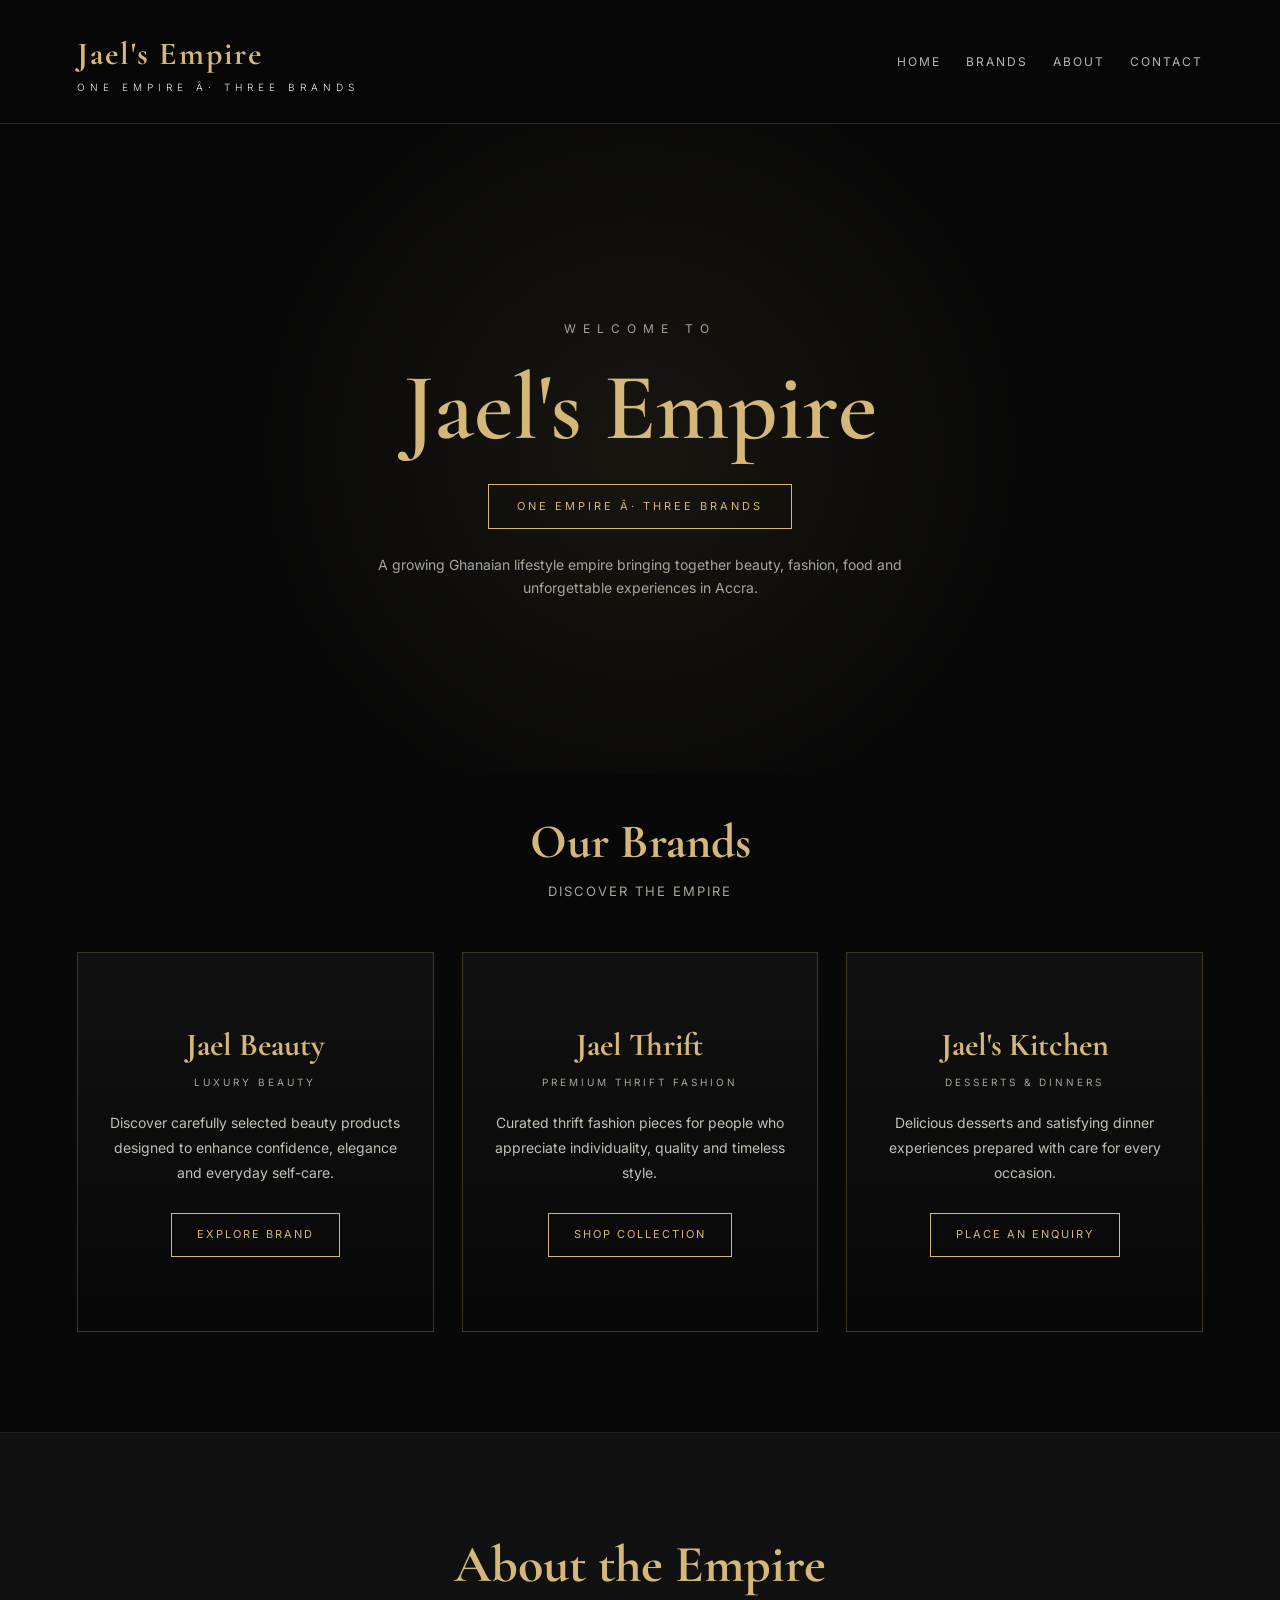
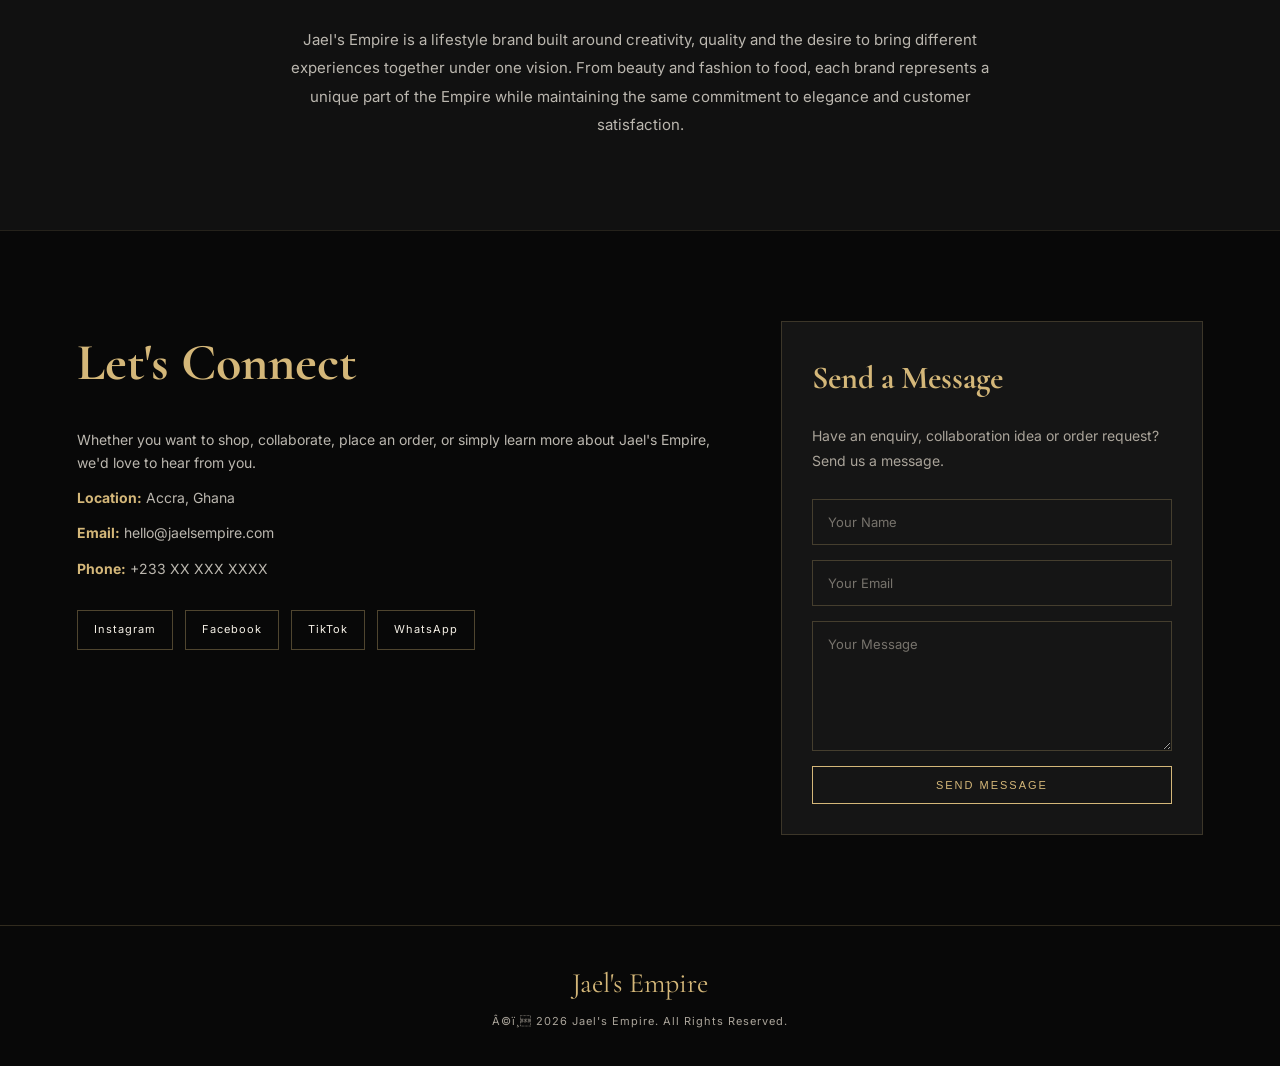
==== index.html @ 0f2e66c5 "first commit" ====
﻿<!DOCTYPE html>
<html lang="en">
<head>
  <meta charset="UTF-8">
  <meta name="viewport" content="width=device-width, initial-scale=1.0">

  <title>Jael's Empire | Accra, Ghana</title>

  <meta
    name="description"
    content="Jael's Empire â€” One Empire, Three Brands. Luxury beauty, premium thrift fashion, desserts and dinners in Accra, Ghana."
  >

  <!-- Google Fonts -->
  <link rel="preconnect" href="https://fonts.googleapis.com">
  <link rel="preconnect" href="https://fonts.gstatic.com" crossorigin>

  <link
    href="https://fonts.googleapis.com/css2?family=Cormorant+Garamond:wght@400;500;600;700&family=Inter:wght@300;400;500;600&display=swap"
    rel="stylesheet"
  >

  <link rel="stylesheet" href="css/style.css">
</head>

<body>

  <!-- =========================
       HEADER
  ========================== -->

  <header>
    <div class="logo">
      Jael's Empire
      <span>ONE EMPIRE Â· THREE BRANDS</span>
    </div>

    <nav>
      <a href="#home">Home</a>
      <a href="#brands">Brands</a>
      <a href="#about">About</a>
      <a href="#contact">Contact</a>
    </nav>
  </header>


  <!-- =========================
       HERO
  ========================== -->

  <main>

    <section class="hero" id="home">

      <div class="lead">
        Welcome to
      </div>

      <h1>Jael's Empire</h1>

      <div class="tag">
        One Empire Â· Three Brands
      </div>

      <p class="hero-description">
        A growing Ghanaian lifestyle empire bringing together beauty,
        fashion, food and unforgettable experiences in Accra.
      </p>

    </section>


    <!-- =========================
         BRANDS
    ========================== -->

    <section id="brands">

      <div class="section-heading">
        <h2>Our Brands</h2>
        <p>Discover the Empire</p>
      </div>

      <div class="brands">

        <!-- Brand 1 -->
        <article class="card">

          <h3>Jael Beauty</h3>

          <div class="cat">
            Luxury Beauty
          </div>

          <p>
            Discover carefully selected beauty products designed
            to enhance confidence, elegance and everyday self-care.
          </p>

          <a href="#" class="btn">
            Explore Brand
          </a>

        </article>


        <!-- Brand 2 -->
        <article class="card">

          <h3>Jael Thrift</h3>

          <div class="cat">
            Premium Thrift Fashion
          </div>

          <p>
            Curated thrift fashion pieces for people who appreciate
            individuality, quality and timeless style.
          </p>

          <a href="#" class="btn">
            Shop Collection
          </a>

        </article>


        <!-- Brand 3 -->
        <article class="card">

          <h3>Jael's Kitchen</h3>

          <div class="cat">
            Desserts & Dinners
          </div>

          <p>
            Delicious desserts and satisfying dinner experiences
            prepared with care for every occasion.
          </p>

          <a href="#contact" class="btn">
            Place an Enquiry
          </a>

        </article>

      </div>

    </section>


    <!-- =========================
         ABOUT
    ========================== -->

    <section class="about" id="about">

      <h2>About the Empire</h2>

      <p>
        Jael's Empire is a lifestyle brand built around creativity,
        quality and the desire to bring different experiences together
        under one vision. From beauty and fashion to food, each brand
        represents a unique part of the Empire while maintaining the
        same commitment to elegance and customer satisfaction.
      </p>

    </section>


    <!-- =========================
         CONTACT
    ========================== -->

    <section class="contact" id="contact">

      <div class="info">

        <h2>Let's Connect</h2>

        <p>
          Whether you want to shop, collaborate, place an order,
          or simply learn more about Jael's Empire, we'd love to hear
          from you.
        </p>

        <p>
          <b>Location:</b> Accra, Ghana
        </p>

        <p>
          <b>Email:</b> hello@jaelsempire.com
        </p>

        <p>
          <b>Phone:</b> +233 XX XXX XXXX
        </p>

        <div class="social-links">

          <a href="#" target="_blank" rel="noopener">
            Instagram
          </a>

          <a href="#" target="_blank" rel="noopener">
            Facebook
          </a>

          <a href="#" target="_blank" rel="noopener">
            TikTok
          </a>

          <a href="#" target="_blank" rel="noopener">
            WhatsApp
          </a>

        </div>

      </div>


      <!-- Message Box -->

      <div class="message-box">

        <h3>Send a Message</h3>

        <p>
          Have an enquiry, collaboration idea or order request?
          Send us a message.
        </p>

        <form class="contact-form">

          <input
            type="text"
            name="name"
            placeholder="Your Name"
            required
          >

          <input
            type="email"
            name="email"
            placeholder="Your Email"
            required
          >

          <textarea
            name="message"
            placeholder="Your Message"
            required
          ></textarea>

          <button type="submit" class="btn">
            Send Message
          </button>

        </form>

      </div>

    </section>

  </main>


  <!-- =========================
       FOOTER
  ========================== -->

  <footer>

    <div class="footer-logo">
      Jael's Empire
    </div>

    <p>
      Â©ï¸ 2026 Jael's Empire. All Rights Reserved.
    </p>

  </footer>


  <!-- =========================
       JAVASCRIPT
  ========================== -->

  <script src="js/script.js"></script>

</body>
</html>
---- css/style.css ----
﻿    :root {
      --gold: #d4b779;
      --gold-light: #ead7a7;
      --black: #080808;
      --dark: #111111;
      --dark-card: #151515;
      --cream: #f5f0e6;
      --white: #ffffff;
      --muted: #aaa49a;
    }

    /* =========================
       RESET
    ========================= */

    * {
      margin: 0;
      padding: 0;
      box-sizing: border-box;
    }

    html {
      scroll-behavior: smooth;
    }

    body {
      background: var(--black);
      color: var(--cream);
      font-family: "Inter", sans-serif;
      line-height: 1.6;
    }

    a {
      color: inherit;
    }

    /* =========================
       HEADER
    ========================= */

    header {
      padding: 28px 6%;
      border-bottom: 1px solid rgba(212, 183, 121, 0.2);
      display: flex;
      justify-content: space-between;
      align-items: center;
      gap: 20px;
      position: sticky;
      top: 0;
      z-index: 1000;
      background: rgba(8, 8, 8, 0.95);
      backdrop-filter: blur(10px);
    }

    .logo {
      font-family: "Cormorant Garamond", serif;
      font-size: 32px;
      letter-spacing: 2px;
      font-weight: 700;
      color: var(--gold);
    }

    .logo span {
      font-family: "Inter", sans-serif;
      font-size: 10px;
      display: block;
      letter-spacing: 5px;
      font-weight: 300;
      color: var(--cream);
    }

    nav {
      display: flex;
      align-items: center;
      gap: 25px;
    }

    nav a {
      color: var(--cream);
      text-decoration: none;
      font-size: 12px;
      letter-spacing: 2px;
      text-transform: uppercase;
      opacity: 0.75;
      transition: 0.3s;
    }

    nav a:hover {
      color: var(--gold);
      opacity: 1;
    }

    /* =========================
       HERO
    ========================= */

    .hero {
      text-align: center;
      padding: 110px 6% 90px;
      min-height: 650px;
      display: flex;
      flex-direction: column;
      justify-content: center;
      align-items: center;

      background: radial-gradient(
        circle at center,
        rgba(212, 183, 121, 0.08),
        transparent 55%
      );
    }

    .hero .lead {
      letter-spacing: 7px;
      font-size: 12px;
      opacity: 0.65;
      text-transform: uppercase;
      margin-bottom: 25px;
    }

    .hero h1 {
      font-family: "Cormorant Garamond", serif;
      color: var(--gold);
      font-size: clamp(55px, 9vw, 95px);
      line-height: 0.95;
      font-weight: 600;
      margin-bottom: 30px;
    }

    .hero .tag {
      border: 1px solid var(--gold);
      display: inline-block;
      padding: 13px 28px;
      letter-spacing: 3px;
      font-size: 11px;
      color: var(--gold);
      text-transform: uppercase;
    }

    .hero-description {
      max-width: 600px;
      margin-top: 25px;
      color: var(--muted);
      font-size: 14px;
    }

    /* =========================
       SECTION HEADINGS
    ========================= */

    .section-heading {
      text-align: center;
      padding: 30px 6% 10px;
    }

    .section-heading h2 {
      font-family: "Cormorant Garamond", serif;
      color: var(--gold);
      font-size: 48px;
    }

    .section-heading p {
      color: var(--muted);
      font-size: 13px;
      letter-spacing: 2px;
      text-transform: uppercase;
    }

    /* =========================
       BRANDS
    ========================= */

    .brands {
      display: grid;
      grid-template-columns: repeat(3, 1fr);
      gap: 28px;
      padding: 40px 6% 100px;
      max-width: 1400px;
      margin: auto;
    }

    .card {
      border: 1px solid rgba(212, 183, 121, 0.25);
      padding: 45px 30px;
      text-align: center;

      background: linear-gradient(
        180deg,
        rgba(255, 255, 255, 0.035),
        rgba(0, 0, 0, 0)
      );

      transition: 0.35s;
      min-height: 380px;

      display: flex;
      flex-direction: column;
      justify-content: center;
      align-items: center;
    }

    .card:hover {
      border-color: var(--gold);
      transform: translateY(-8px);
    }

    .card h3 {
      font-family: "Cormorant Garamond", serif;
      color: var(--gold);
      font-size: 32px;
      line-height: 1.1;
      margin-bottom: 12px;
    }

    .card .cat {
      font-size: 10px;
      letter-spacing: 3px;
      text-transform: uppercase;
      color: var(--muted);
      margin-bottom: 20px;
    }

    .card p {
      font-size: 14px;
      line-height: 1.8;
      color: #c4c0b8;
      max-width: 330px;
      margin-bottom: 28px;
    }

    /* =========================
       BUTTON
    ========================= */

    .btn {
      display: inline-block;
      border: 1px solid var(--gold);
      color: var(--gold);
      padding: 12px 25px;
      text-decoration: none;
      font-size: 11px;
      letter-spacing: 2px;
      text-transform: uppercase;
      transition: 0.3s;
      background: transparent;
      cursor: pointer;
    }

    .btn:hover {
      background: var(--gold);
      color: var(--black);
    }

    /* =========================
       ABOUT
    ========================= */

    .about {
      padding: 90px 6%;
      text-align: center;
      background: var(--dark);
      border-top: 1px solid rgba(212, 183, 121, 0.1);
      border-bottom: 1px solid rgba(212, 183, 121, 0.1);
    }

    .about h2 {
      font-family: "Cormorant Garamond", serif;
      color: var(--gold);
      font-size: 52px;
      margin-bottom: 20px;
    }

    .about p {
      max-width: 700px;
      margin: auto;
      color: #bbb7af;
      font-size: 15px;
      line-height: 1.9;
    }

    /* =========================
       CONTACT
    ========================= */

    .contact {
      padding: 90px 6%;
      display: grid;
      grid-template-columns: 1.2fr 0.8fr;
      gap: 70px;
      max-width: 1400px;
      margin: auto;
    }

    .contact h2 {
      font-family: "Cormorant Garamond", serif;
      color: var(--gold);
      font-size: 52px;
      margin-bottom: 25px;
    }

    .info p {
      margin: 13px 0;
      font-size: 14px;
      color: #bbb7af;
    }

    .info b {
      color: var(--gold);
    }

    /* =========================
       SOCIAL LINKS
    ========================= */

    .social-links {
      margin-top: 30px;
      display: flex;
      flex-wrap: wrap;
      gap: 12px;
    }

    .social-links a {
      border: 1px solid rgba(212, 183, 121, 0.35);
      padding: 10px 16px;
      text-decoration: none;
      font-size: 11px;
      letter-spacing: 1px;
      transition: 0.3s;
    }

    .social-links a:hover {
      border-color: var(--gold);
      color: var(--gold);
    }

    /* =========================
       MESSAGE BOX
    ========================= */

    .message-box {
      background: var(--dark-card);
      border: 1px solid rgba(212, 183, 121, 0.2);
      padding: 30px;
    }

    .message-box h3 {
      font-family: "Cormorant Garamond", serif;
      color: var(--gold);
      font-size: 32px;
      margin-bottom: 20px;
    }

    .message-box p {
      color: var(--muted);
      font-size: 14px;
      line-height: 1.8;
      margin-bottom: 25px;
    }

    /* =========================
       FORM
    ========================= */

    .contact-form {
      display: flex;
      flex-direction: column;
      gap: 15px;
    }

    .contact-form input,
    .contact-form textarea {
      width: 100%;
      padding: 14px 15px;
      background: transparent;
      border: 1px solid rgba(212, 183, 121, 0.25);
      color: var(--cream);
      font-family: "Inter", sans-serif;
      font-size: 13px;
      outline: none;
      transition: 0.3s;
    }

    .contact-form input:focus,
    .contact-form textarea:focus {
      border-color: var(--gold);
    }

    .contact-form textarea {
      min-height: 130px;
      resize: vertical;
    }

    .contact-form input::placeholder,
    .contact-form textarea::placeholder {
      color: #77736c;
    }

    /* =========================
       FOOTER
    ========================= */

    footer {
      border-top: 1px solid rgba(212, 183, 121, 0.2);
      padding: 35px 6%;
      text-align: center;
      background: var(--black);
    }

    footer .footer-logo {
      font-family: "Cormorant Garamond", serif;
      font-size: 28px;
      color: var(--gold);
      margin-bottom: 8px;
    }

    footer p {
      font-size: 11px;
      color: var(--muted);
      letter-spacing: 1px;
    }

    /* =========================
       RESPONSIVE DESIGN
    ========================= */

    @media (max-width: 900px) {
      .brands {
        grid-template-columns: 1fr;
        max-width: 650px;
      }

      .contact {
        grid-template-columns: 1fr;
        gap: 40px;
      }
    }

    @media (max-width: 700px) {
      header {
        padding: 20px 5%;
        flex-direction: column;
      }

      nav {
        gap: 15px;
        flex-wrap: wrap;
        justify-content: center;
      }

      nav a {
        font-size: 10px;
        letter-spacing: 1.5px;
      }

      .hero {
        padding: 80px 5% 70px;
        min-height: 550px;
      }

      .hero h1 {
        font-size: clamp(50px, 16vw, 80px);
      }

      .section-heading h2,
      .about h2,
      .contact h2 {
        font-size: 42px;
      }

      .brands {
        padding: 30px 5% 70px;
      }

      .contact {
        padding: 70px 5%;
      }
    }

    @media (max-width: 450px) {
      .logo {
        font-size: 27px;
      }

      nav {
        gap: 10px;
      }

      nav a {
        font-size: 9px;
      }

      .hero .lead {
        letter-spacing: 4px;
        font-size: 10px;
      }

      .hero .tag {
        padding: 11px 18px;
        font-size: 9px;
      }

      .card {
        padding: 35px 20px;
      }
    }
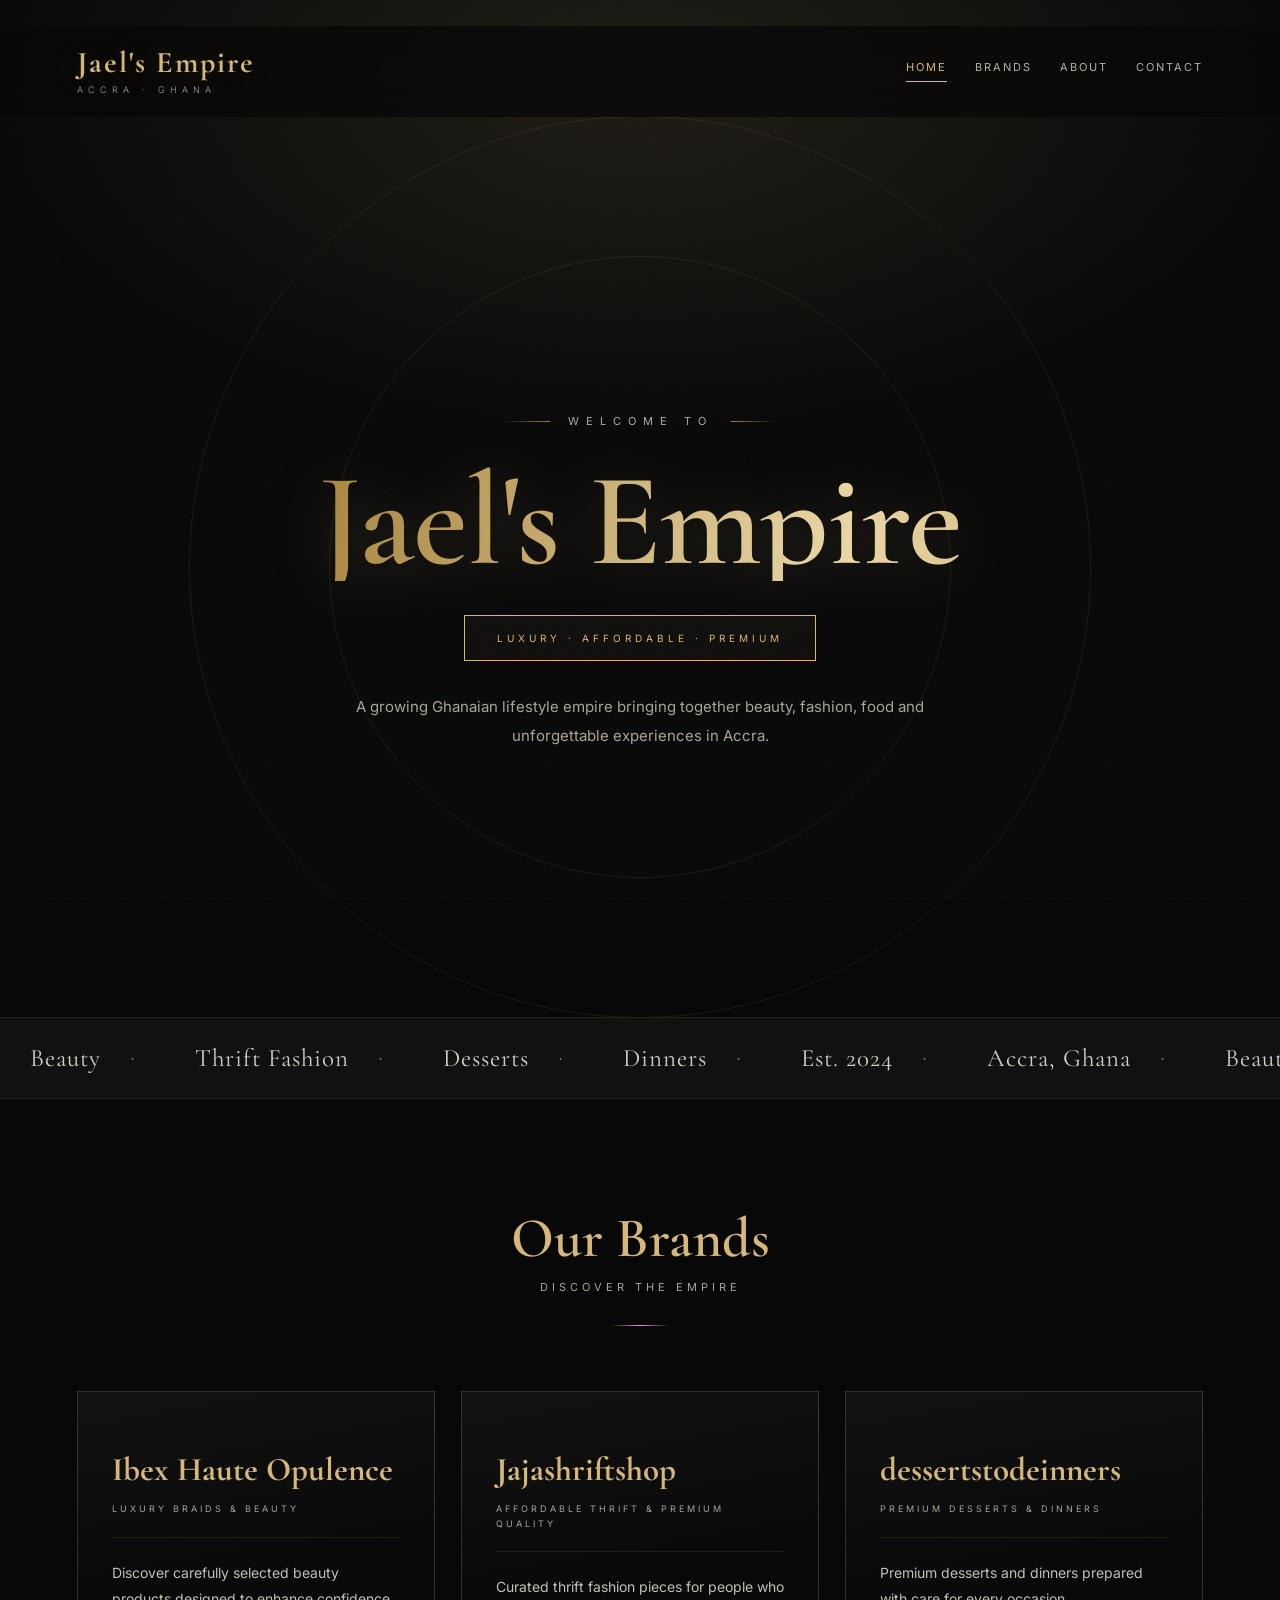
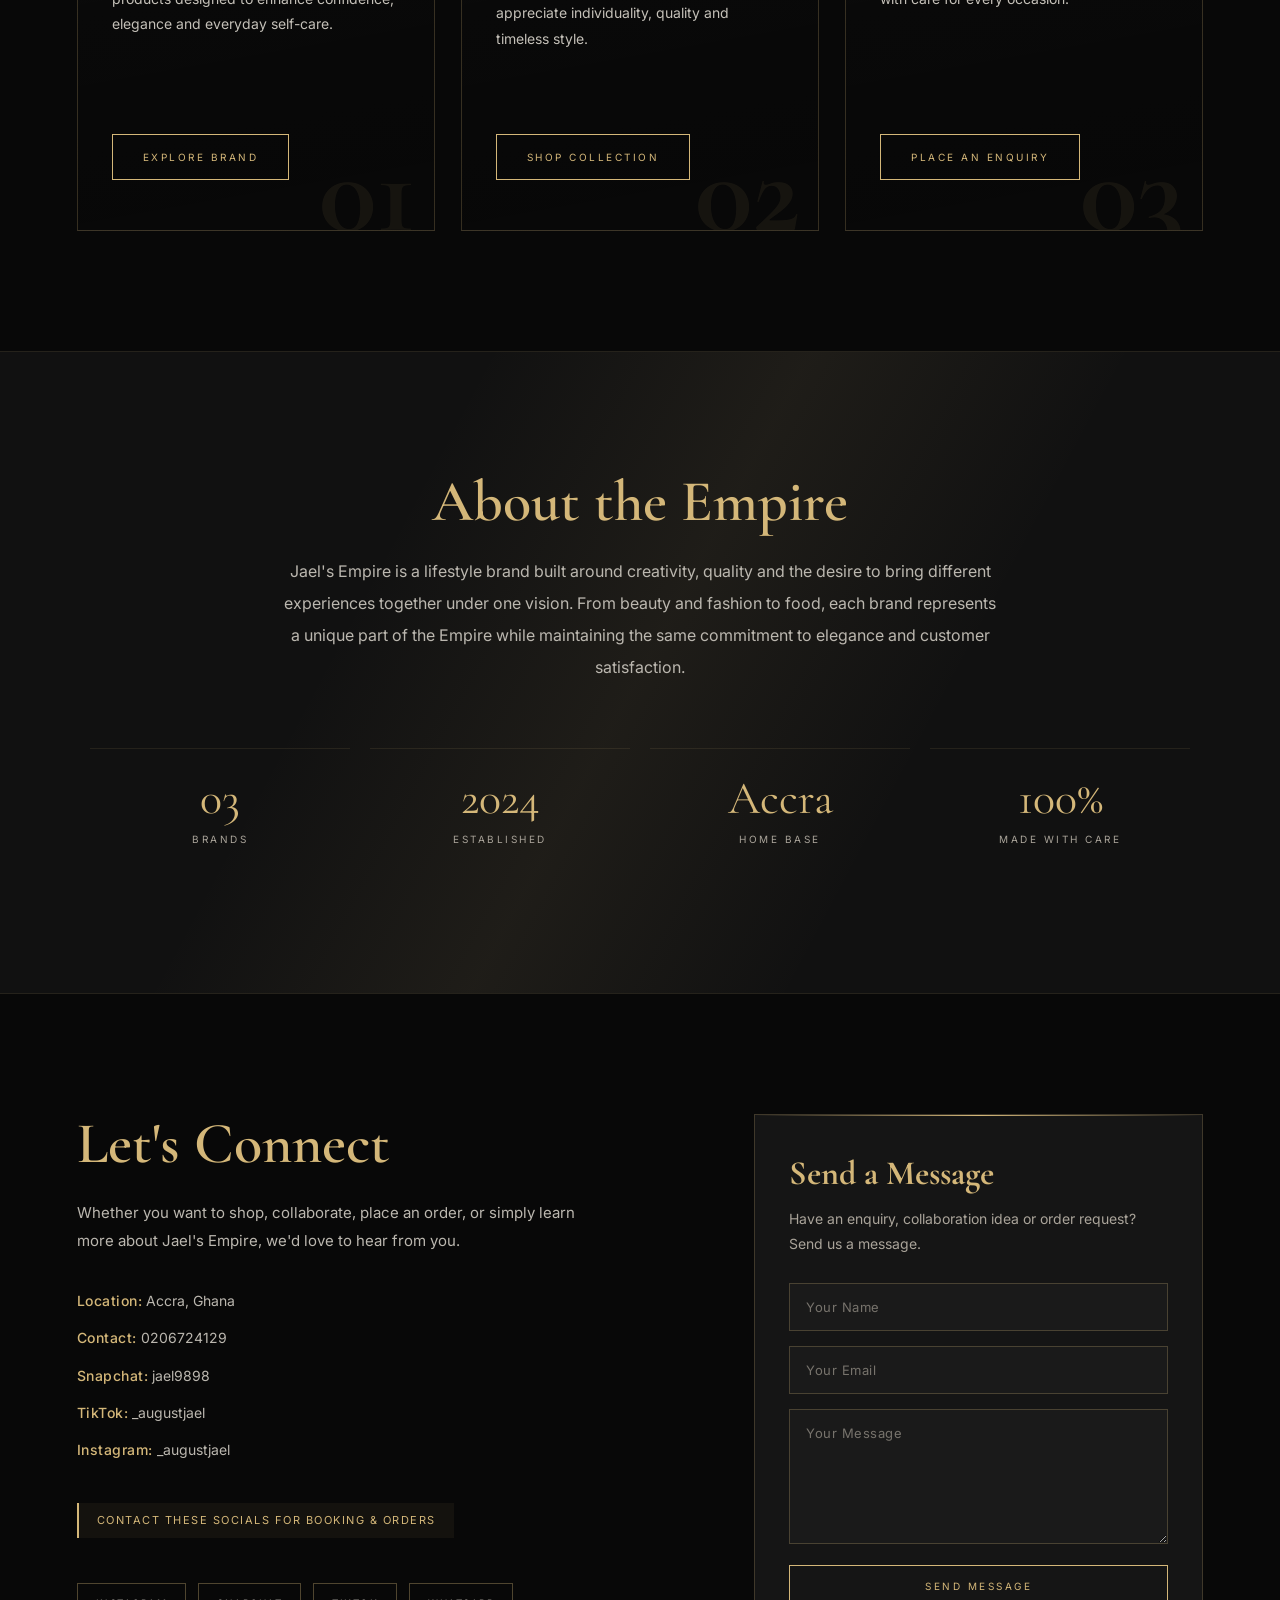
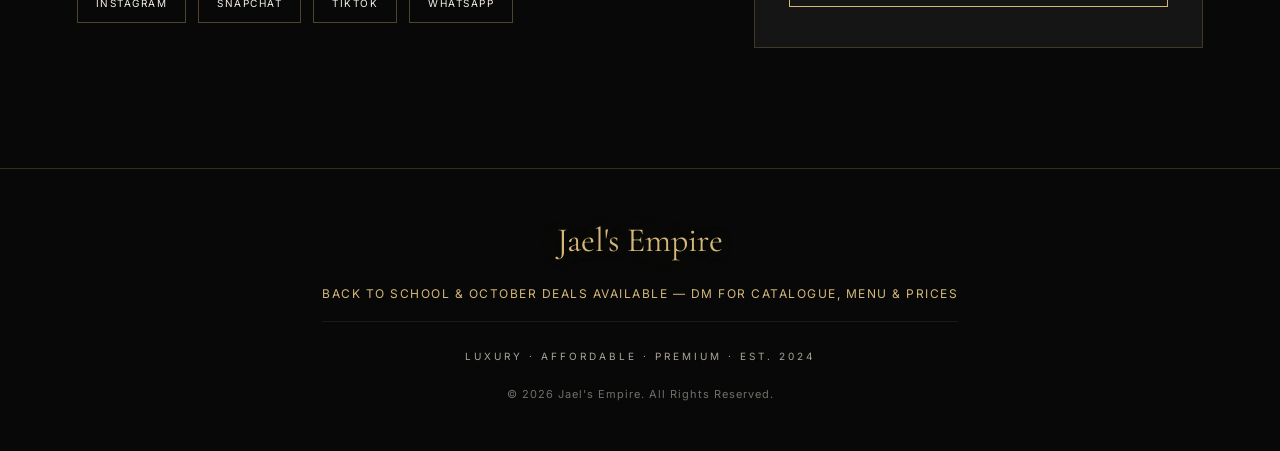
==== commit d238707e: "update my initial commit" ====
--- a/index.html
+++ b/index.html
@@ -1,4 +1,4 @@
-﻿<!DOCTYPE html>
+﻿﻿<!DOCTYPE html>
 <html lang="en">
 <head>
   <meta charset="UTF-8">
@@ -8,7 +8,7 @@
 
   <meta
     name="description"
-    content="Jael's Empire â€” One Empire, Three Brands. Luxury beauty, premium thrift fashion, desserts and dinners in Accra, Ghana."
+    content="Jael's Empire — one empire, three brands. Luxury braids & beauty, affordable premium thrift fashion, and desserts & dinners in Accra, Ghana."
   >
 
   <!-- Google Fonts -->
@@ -21,6 +21,14 @@
   >
 
   <link rel="stylesheet" href="css/style.css">
+
+  <!--
+    Opt in to the animated scroll-reveal state. Set here (before paint and
+    before the deferred script runs) so reveal animations never flash.
+    If JavaScript is unavailable this line never executes and the CSS keeps
+    all content visible by default.
+  -->
+  <script>document.documentElement.classList.add("js");</script>
 </head>
 
 <body>
@@ -30,9 +38,13 @@
   ========================== -->
 
   <header>
+
+    <!-- Scroll progress indicator -->
+    <div class="scroll-progress" id="scrollProgress"></div>
+
     <div class="logo">
       Jael's Empire
-      <span>ONE EMPIRE Â· THREE BRANDS</span>
+      <span>Accra · Ghana</span>
     </div>
 
     <nav>
@@ -59,7 +71,7 @@
       <h1>Jael's Empire</h1>
 
       <div class="tag">
-        One Empire Â· Three Brands
+        Luxury · Affordable · Premium
       </div>
 
       <p class="hero-description">
@@ -71,12 +83,34 @@
 
 
     <!-- =========================
+         MARQUEE
+    ========================== -->
+
+    <div class="marquee" aria-hidden="true">
+      <div class="marquee-track">
+        <span>Beauty</span>
+        <span>Thrift Fashion</span>
+        <span>Desserts</span>
+        <span>Dinners</span>
+        <span>Est. 2024</span>
+        <span>Accra, Ghana</span>
+        <span>Beauty</span>
+        <span>Thrift Fashion</span>
+        <span>Desserts</span>
+        <span>Dinners</span>
+        <span>Est. 2024</span>
+        <span>Accra, Ghana</span>
+      </div>
+    </div>
+
+
+    <!-- =========================
          BRANDS
     ========================== -->
 
     <section id="brands">
 
-      <div class="section-heading">
+      <div class="section-heading reveal">
         <h2>Our Brands</h2>
         <p>Discover the Empire</p>
       </div>
@@ -84,12 +118,12 @@
       <div class="brands">
 
         <!-- Brand 1 -->
-        <article class="card">
-
-          <h3>Jael Beauty</h3>
+        <article class="card reveal" data-index="01">
+
+          <h3>Ibex Haute Opulence</h3>
 
           <div class="cat">
-            Luxury Beauty
+            Luxury Braids & Beauty
           </div>
 
           <p>
@@ -105,12 +139,12 @@
 
 
         <!-- Brand 2 -->
-        <article class="card">
-
-          <h3>Jael Thrift</h3>
+        <article class="card reveal" data-index="02">
+
+          <h3>Jajashriftshop</h3>
 
           <div class="cat">
-            Premium Thrift Fashion
+            Affordable Thrift & Premium Quality
           </div>
 
           <p>
@@ -126,17 +160,17 @@
 
 
         <!-- Brand 3 -->
-        <article class="card">
-
-          <h3>Jael's Kitchen</h3>
+        <article class="card reveal" data-index="03">
+
+          <h3>dessertstodeinners</h3>
 
           <div class="cat">
-            Desserts & Dinners
+            Premium Desserts & Dinners
           </div>
 
           <p>
-            Delicious desserts and satisfying dinner experiences
-            prepared with care for every occasion.
+            Premium desserts and dinners prepared with care
+            for every occasion.
           </p>
 
           <a href="#contact" class="btn">
@@ -156,9 +190,9 @@
 
     <section class="about" id="about">
 
-      <h2>About the Empire</h2>
-
-      <p>
+      <h2 class="reveal">About the Empire</h2>
+
+      <p class="reveal">
         Jael's Empire is a lifestyle brand built around creativity,
         quality and the desire to bring different experiences together
         under one vision. From beauty and fashion to food, each brand
@@ -166,6 +200,30 @@
         same commitment to elegance and customer satisfaction.
       </p>
 
+      <div class="stats reveal">
+
+        <div class="stat">
+          <span class="num">03</span>
+          <span class="label">Brands</span>
+        </div>
+
+        <div class="stat">
+          <span class="num">2024</span>
+          <span class="label">Established</span>
+        </div>
+
+        <div class="stat">
+          <span class="num">Accra</span>
+          <span class="label">Home Base</span>
+        </div>
+
+        <div class="stat">
+          <span class="num">100%</span>
+          <span class="label">Made With Care</span>
+        </div>
+
+      </div>
+
     </section>
 
 
@@ -177,9 +235,9 @@
 
       <div class="info">
 
-        <h2>Let's Connect</h2>
-
-        <p>
+        <h2 class="reveal">Let's Connect</h2>
+
+        <p class="reveal">
           Whether you want to shop, collaborate, place an order,
           or simply learn more about Jael's Empire, we'd love to hear
           from you.
@@ -190,11 +248,23 @@
         </p>
 
         <p>
-          <b>Email:</b> hello@jaelsempire.com
-        </p>
-
-        <p>
-          <b>Phone:</b> +233 XX XXX XXXX
+          <b>Contact:</b> 0206724129
+        </p>
+
+        <p>
+          <b>Snapchat:</b> jael9898
+        </p>
+
+        <p>
+          <b>TikTok:</b> _augustjael
+        </p>
+
+        <p>
+          <b>Instagram:</b> _augustjael
+        </p>
+
+        <p class="note">
+          Contact these socials for booking &amp; orders
         </p>
 
         <div class="social-links">
@@ -204,7 +274,7 @@
           </a>
 
           <a href="#" target="_blank" rel="noopener">
-            Facebook
+            Snapchat
           </a>
 
           <a href="#" target="_blank" rel="noopener">
@@ -222,7 +292,7 @@
 
       <!-- Message Box -->
 
-      <div class="message-box">
+      <div class="message-box reveal">
 
         <h3>Send a Message</h3>
 
@@ -276,11 +346,25 @@
       Jael's Empire
     </div>
 
-    <p>
-      Â©ï¸ 2026 Jael's Empire. All Rights Reserved.
+    <p class="promo">
+      Back to School &amp; October Deals Available — DM for Catalogue, Menu &amp; Prices
     </p>
 
+    <p class="footer-tag">
+      Luxury · Affordable · Premium · Est. 2024
+    </p>
+
+    <p class="copyright">
+      © 2026 Jael's Empire. All Rights Reserved.
+    </p>
+
   </footer>
+
+
+  <!-- Back to top -->
+  <button class="to-top" id="toTop" type="button" aria-label="Back to top">
+    ↑
+  </button>
 
 
   <!-- =========================
--- a/css/style.css
+++ b/css/style.css
@@ -1,13 +1,98 @@
-﻿    :root {
-      --gold: #d4b779;
-      --gold-light: #ead7a7;
-      --black: #080808;
-      --dark: #111111;
-      --dark-card: #151515;
-      --cream: #f5f0e6;
-      --white: #ffffff;
-      --muted: #aaa49a;
-    }
+﻿/* ==========================================================================
+   JAEL'S EMPIRE — Stylesheet
+   Luxury lifestyle empire: beauty, thrift fashion, desserts & dinners.
+   Accra, Ghana.
+   ========================================================================== */
+
+/* =========================
+   DESIGN TOKENS
+========================= */
+
+:root {
+  --gold: #d4b779;
+  --gold-light: #ead7a7;
+  --gold-deep: #a8863f;
+  --black: #080808;
+  --dark: #111111;
+  --dark-card: #151515;
+  --cream: #f5f0e6;
+  --white: #ffffff;
+  --muted: #aaa49a;
+
+  --line: rgba(212, 183, 121, 0.22);
+  --line-soft: rgba(212, 183, 121, 0.1);
+
+  --font-display: "Cormorant Garamond", serif;
+  --font-body: "Inter", sans-serif;
+
+  --edge: clamp(20px, 6%, 90px);
+  --ease: cubic-bezier(0.22, 1, 0.36, 1);
+}
+
+/* =========================
+   GLOBAL TEXTURE + AMBIENT GLOW
+========================= */
+
+/* Fine film grain keeps the large flat black areas from looking dead. */
+body::before {
+  content: "";
+  position: fixed;
+  inset: 0;
+  z-index: 900;
+  pointer-events: none;
+  opacity: 0.035;
+  background-image: url("data:image/svg+xml,%3Csvg xmlns='http://www.w3.org/2000/svg' width='140' height='140'%3E%3Cfilter id='n'%3E%3CfeTurbulence type='fractalNoise' baseFrequency='0.85' numOctaves='3'/%3E%3C/filter%3E%3Crect width='140' height='140' filter='url(%23n)'/%3E%3C/svg%3E");
+}
+
+/* Slow-drifting gold aurora behind the hero. */
+body::after {
+  content: "";
+  position: fixed;
+  top: -35vh;
+  left: 50%;
+  width: 120vw;
+  height: 90vh;
+  transform: translateX(-50%);
+  z-index: -1;
+  pointer-events: none;
+  background: radial-gradient(
+    ellipse at center,
+    rgba(212, 183, 121, 0.11),
+    transparent 62%
+  );
+  animation: aurora 18s var(--ease) infinite alternate;
+}
+
+@keyframes aurora {
+  from {
+    opacity: 0.55;
+    transform: translateX(-50%) scale(0.92);
+  }
+  to {
+    opacity: 1;
+    transform: translateX(-50%) scale(1.08);
+  }
+}
+
+/* =========================
+   SCROLL REVEAL
+   Elements are visible by default. The .js flag (set by an inline script
+   before paint) opts into the animated state, so if scripts fail or the
+   observer never runs, the content still shows instead of a blank page.
+========================= */
+
+.js .reveal {
+  opacity: 0;
+  transform: translateY(26px);
+  transition:
+    opacity 0.9s var(--ease),
+    transform 0.9s var(--ease);
+}
+
+.js .reveal.is-visible {
+  opacity: 1;
+  transform: none;
+}
 
     /* =========================
        RESET
@@ -26,21 +111,32 @@
     body {
       background: var(--black);
       color: var(--cream);
-      font-family: "Inter", sans-serif;
+      font-family: var(--font-body);
       line-height: 1.6;
+      overflow-x: hidden;
+      -webkit-font-smoothing: antialiased;
     }
 
     a {
       color: inherit;
     }
 
+    img {
+      max-width: 100%;
+      display: block;
+    }
+
+    ::selection {
+      background: var(--gold);
+      color: var(--black);
+    }
+
     /* =========================
        HEADER
     ========================= */
 
     header {
-      padding: 28px 6%;
-      border-bottom: 1px solid rgba(212, 183, 121, 0.2);
+      padding: 22px var(--edge);
       display: flex;
       justify-content: space-between;
       align-items: center;
@@ -48,100 +144,285 @@
       position: sticky;
       top: 0;
       z-index: 1000;
-      background: rgba(8, 8, 8, 0.95);
-      backdrop-filter: blur(10px);
+      background: rgba(8, 8, 8, 0.72);
+      backdrop-filter: blur(16px) saturate(140%);
+      -webkit-backdrop-filter: blur(16px) saturate(140%);
+      border-bottom: 1px solid transparent;
+      transition:
+        padding 0.4s var(--ease),
+        background 0.4s var(--ease),
+        border-color 0.4s var(--ease);
+    }
+
+    /* Applied by JS once the user scrolls past the top. */
+    header.is-stuck {
+      padding: 13px var(--edge);
+      background: rgba(8, 8, 8, 0.94);
+      border-bottom-color: var(--line);
+    }
+
+    /* Thin gold progress bar tracking scroll position. */
+    .scroll-progress {
+      position: absolute;
+      left: 0;
+      bottom: -1px;
+      height: 2px;
+      width: 0;
+      background: linear-gradient(90deg, var(--gold-deep), var(--gold), var(--gold-light));
+      box-shadow: 0 0 12px rgba(212, 183, 121, 0.65);
+      transition: width 0.1s linear;
     }
 
     .logo {
-      font-family: "Cormorant Garamond", serif;
-      font-size: 32px;
+      font-family: var(--font-display);
+      font-size: 30px;
       letter-spacing: 2px;
       font-weight: 700;
       color: var(--gold);
+      line-height: 1;
+      text-shadow: 0 0 26px rgba(212, 183, 121, 0.25);
     }
 
     .logo span {
-      font-family: "Inter", sans-serif;
-      font-size: 10px;
+      font-family: var(--font-body);
+      font-size: 9px;
       display: block;
       letter-spacing: 5px;
       font-weight: 300;
-      color: var(--cream);
+      color: var(--muted);
+      margin-top: 7px;
+      text-transform: uppercase;
     }
 
     nav {
       display: flex;
       align-items: center;
-      gap: 25px;
+      gap: 28px;
     }
 
     nav a {
       color: var(--cream);
       text-decoration: none;
-      font-size: 12px;
+      font-size: 11px;
       letter-spacing: 2px;
       text-transform: uppercase;
-      opacity: 0.75;
-      transition: 0.3s;
-    }
-
-    nav a:hover {
+      opacity: 0.72;
+      position: relative;
+      padding-bottom: 5px;
+      transition: color 0.3s var(--ease), opacity 0.3s var(--ease);
+    }
+
+    /* Gold underline that wipes in from the left. */
+    nav a::after {
+      content: "";
+      position: absolute;
+      left: 0;
+      bottom: 0;
+      height: 1px;
+      width: 100%;
+      background: var(--gold);
+      transform: scaleX(0);
+      transform-origin: left;
+      transition: transform 0.4s var(--ease);
+    }
+
+    nav a:hover,
+    nav a.is-active {
       color: var(--gold);
       opacity: 1;
     }
 
+    nav a:hover::after,
+    nav a.is-active::after {
+      transform: scaleX(1);
+    }
+
     /* =========================
        HERO
     ========================= */
 
     .hero {
+      position: relative;
       text-align: center;
-      padding: 110px 6% 90px;
-      min-height: 650px;
+      padding: 130px var(--edge) 100px;
+      min-height: 100vh;
       display: flex;
       flex-direction: column;
       justify-content: center;
       align-items: center;
-
-      background: radial-gradient(
-        circle at center,
-        rgba(212, 183, 121, 0.08),
-        transparent 55%
+      overflow: hidden;
+    }
+
+    /* Decorative concentric rings behind the headline. */
+    .hero::before,
+    .hero::after {
+      content: "";
+      position: absolute;
+      top: 50%;
+      left: 50%;
+      border-radius: 50%;
+      border: 1px solid var(--line-soft);
+      pointer-events: none;
+      transform: translate(-50%, -50%);
+    }
+
+    .hero::before {
+      width: 620px;
+      height: 620px;
+      animation: pulse-ring 7s var(--ease) infinite;
+    }
+
+    .hero::after {
+      width: 900px;
+      height: 900px;
+      animation: pulse-ring 7s var(--ease) 1.4s infinite;
+    }
+
+    @keyframes pulse-ring {
+      0%,
+      100% {
+        opacity: 0.28;
+        transform: translate(-50%, -50%) scale(1);
+      }
+      50% {
+        opacity: 0.75;
+        transform: translate(-50%, -50%) scale(1.05);
+      }
+    }
+
+    /* Hairline gold rules flanking the eyebrow text. */
+    .hero .lead {
+      display: flex;
+      align-items: center;
+      gap: 18px;
+      letter-spacing: 7px;
+      font-size: 11px;
+      opacity: 0.7;
+      text-transform: uppercase;
+      margin-bottom: 32px;
+      position: relative;
+      z-index: 1;
+    }
+
+    .hero .lead::before,
+    .hero .lead::after {
+      content: "";
+      width: 46px;
+      height: 1px;
+      background: linear-gradient(90deg, transparent, var(--gold));
+    }
+
+    .hero .lead::after {
+      background: linear-gradient(90deg, var(--gold), transparent);
+    }
+
+    .hero h1 {
+      font-family: var(--font-display);
+      font-size: clamp(56px, 11vw, 132px);
+      line-height: 0.9;
+      font-weight: 600;
+      margin-bottom: 34px;
+      position: relative;
+      z-index: 1;
+      letter-spacing: -1px;
+
+      /* Metallic gold gradient fill instead of flat colour. */
+      background: linear-gradient(
+        100deg,
+        var(--gold-deep) 0%,
+        var(--gold-light) 38%,
+        var(--gold) 55%,
+        var(--gold-deep) 100%
       );
-    }
-
-    .hero .lead {
-      letter-spacing: 7px;
-      font-size: 12px;
-      opacity: 0.65;
-      text-transform: uppercase;
-      margin-bottom: 25px;
-    }
-
-    .hero h1 {
-      font-family: "Cormorant Garamond", serif;
-      color: var(--gold);
-      font-size: clamp(55px, 9vw, 95px);
-      line-height: 0.95;
-      font-weight: 600;
-      margin-bottom: 30px;
+      background-size: 220% auto;
+      -webkit-background-clip: text;
+      background-clip: text;
+      color: transparent;
+      -webkit-text-fill-color: transparent;
+      filter: drop-shadow(0 6px 30px rgba(212, 183, 121, 0.22));
+      animation: sheen 9s linear infinite;
+    }
+
+    @keyframes sheen {
+      to {
+        background-position: 220% center;
+      }
     }
 
     .hero .tag {
       border: 1px solid var(--gold);
       display: inline-block;
-      padding: 13px 28px;
-      letter-spacing: 3px;
-      font-size: 11px;
+      padding: 14px 32px;
+      letter-spacing: 4px;
+      font-size: 10px;
       color: var(--gold);
       text-transform: uppercase;
+      position: relative;
+      z-index: 1;
+      background: rgba(212, 183, 121, 0.04);
+      transition: background 0.4s var(--ease), box-shadow 0.4s var(--ease);
+    }
+
+    .hero .tag:hover {
+      background: rgba(212, 183, 121, 0.12);
+      box-shadow: 0 0 34px rgba(212, 183, 121, 0.28);
     }
 
     .hero-description {
-      max-width: 600px;
-      margin-top: 25px;
+      max-width: 580px;
+      margin: 32px auto 0;
       color: var(--muted);
-      font-size: 14px;
+      font-size: 15px;
+      line-height: 1.9;
+      position: relative;
+      z-index: 1;
+    }
+
+    /* =========================
+       SCROLLING MARQUEE
+    ========================= */
+
+    .marquee {
+      border-top: 1px solid var(--line-soft);
+      border-bottom: 1px solid var(--line-soft);
+      padding: 20px 0;
+      overflow: hidden;
+      white-space: nowrap;
+      background: var(--dark);
+    }
+
+    .marquee-track {
+      display: inline-flex;
+      animation: slide 34s linear infinite;
+    }
+
+    .marquee:hover .marquee-track {
+      animation-play-state: paused;
+    }
+
+    .marquee-track span {
+      font-family: var(--font-display);
+      font-size: 25px;
+      color: var(--cream);
+      opacity: 0.85;
+      padding: 0 30px;
+      letter-spacing: 1px;
+      display: inline-flex;
+      align-items: center;
+      gap: 30px;
+    }
+
+    .marquee-track span::after {
+      content: "◆";
+      font-size: 10px;
+      color: var(--gold);
+      opacity: 0.85;
+    }
+
+    @keyframes slide {
+      to {
+        transform: translateX(-50%);
+      }
     }
 
     /* =========================
@@ -150,20 +431,33 @@
 
     .section-heading {
       text-align: center;
-      padding: 30px 6% 10px;
+      padding: 110px var(--edge) 10px;
     }
 
     .section-heading h2 {
-      font-family: "Cormorant Garamond", serif;
-      color: var(--gold);
-      font-size: 48px;
+      font-family: var(--font-display);
+      color: var(--gold);
+      font-size: clamp(40px, 5vw, 56px);
+      line-height: 1.05;
+      font-weight: 600;
     }
 
     .section-heading p {
       color: var(--muted);
-      font-size: 13px;
-      letter-spacing: 2px;
+      font-size: 11px;
+      letter-spacing: 4px;
       text-transform: uppercase;
+      margin-top: 12px;
+    }
+
+    /* Gold accent divider under section headings. */
+    .section-heading::after {
+      content: "";
+      display: block;
+      width: 60px;
+      height: 1px;
+      margin: 28px auto 0;
+      background: linear-gradient(90deg, transparent, var(--gold), transparent);
     }
 
     /* =========================
@@ -173,59 +467,120 @@
     .brands {
       display: grid;
       grid-template-columns: repeat(3, 1fr);
-      gap: 28px;
-      padding: 40px 6% 100px;
+      gap: 26px;
+      padding: 55px var(--edge) 120px;
       max-width: 1400px;
       margin: auto;
     }
 
     .card {
-      border: 1px solid rgba(212, 183, 121, 0.25);
-      padding: 45px 30px;
-      text-align: center;
-
-      background: linear-gradient(
-        180deg,
-        rgba(255, 255, 255, 0.035),
-        rgba(0, 0, 0, 0)
-      );
-
-      transition: 0.35s;
-      min-height: 380px;
-
+      position: relative;
+      border: 1px solid var(--line);
+      padding: 60px 34px 50px;
+      text-align: left;
+      overflow: hidden;
+      min-height: 440px;
       display: flex;
       flex-direction: column;
       justify-content: center;
-      align-items: center;
+
+      background: linear-gradient(
+        170deg,
+        rgba(255, 255, 255, 0.045) 0%,
+        rgba(255, 255, 255, 0.008) 45%,
+        rgba(0, 0, 0, 0) 100%
+      );
+
+      transition:
+        transform 0.55s var(--ease),
+        border-color 0.55s var(--ease),
+        box-shadow 0.55s var(--ease);
+    }
+
+    /* Soft gold wash that fades in on hover. */
+    .card::before {
+      content: "";
+      position: absolute;
+      inset: 0;
+      background: radial-gradient(
+        circle at 50% 0%,
+        rgba(212, 183, 121, 0.14),
+        transparent 68%
+      );
+      opacity: 0;
+      transition: opacity 0.55s var(--ease);
+      pointer-events: none;
+    }
+
+    /* Oversized ghost numeral behind each card. */
+    .card::after {
+      content: attr(data-index);
+      position: absolute;
+      right: 18px;
+      bottom: -22px;
+      font-family: var(--font-display);
+      font-size: 120px;
+      font-weight: 700;
+      line-height: 1;
+      color: var(--gold);
+      opacity: 0.07;
+      transition: opacity 0.55s var(--ease), transform 0.55s var(--ease);
+      pointer-events: none;
     }
 
     .card:hover {
       border-color: var(--gold);
-      transform: translateY(-8px);
+      transform: translateY(-10px);
+      box-shadow:
+        0 30px 60px -25px rgba(0, 0, 0, 0.9),
+        0 0 44px -12px rgba(212, 183, 121, 0.28);
+    }
+
+    .card:hover::before {
+      opacity: 1;
+    }
+
+    .card:hover::after {
+      opacity: 0.14;
+      transform: translateY(-10px);
     }
 
     .card h3 {
-      font-family: "Cormorant Garamond", serif;
-      color: var(--gold);
-      font-size: 32px;
+      font-family: var(--font-display);
+      color: var(--gold);
+      font-size: 33px;
       line-height: 1.1;
-      margin-bottom: 12px;
+      margin-bottom: 14px;
+      position: relative;
+      z-index: 1;
     }
 
     .card .cat {
-      font-size: 10px;
+      font-size: 9px;
       letter-spacing: 3px;
       text-transform: uppercase;
       color: var(--muted);
-      margin-bottom: 20px;
+      margin-bottom: 22px;
+      padding-bottom: 20px;
+      border-bottom: 1px solid var(--line-soft);
+      position: relative;
+      z-index: 1;
     }
 
     .card p {
       font-size: 14px;
-      line-height: 1.8;
+      line-height: 1.85;
       color: #c4c0b8;
-      max-width: 330px;
-      margin-bottom: 28px;
+      margin-bottom: 30px;
+      position: relative;
+      z-index: 1;
+    }
+
+    .card .btn {
+      align-self: flex-start;
+      margin-top: auto;
+      position: relative;
+      z-index: 1;
     }
 
     /* =========================
@@ -233,22 +588,55 @@
     ========================= */
 
     .btn {
+      position: relative;
       display: inline-block;
+      padding: 14px 30px;
       border: 1px solid var(--gold);
       color: var(--gold);
-      padding: 12px 25px;
+      background: transparent;
       text-decoration: none;
-      font-size: 11px;
-      letter-spacing: 2px;
+      font-family: var(--font-body);
+      font-size: 10px;
+      letter-spacing: 2.5px;
       text-transform: uppercase;
-      transition: 0.3s;
-      background: transparent;
       cursor: pointer;
+      overflow: hidden;
+      z-index: 1;
+      transition: color 0.4s var(--ease), box-shadow 0.4s var(--ease);
+    }
+
+    /* Gold panel that slides up to fill the button. */
+    .btn::before {
+      content: "";
+      position: absolute;
+      inset: 0;
+      z-index: -1;
+      background: linear-gradient(100deg, var(--gold-deep), var(--gold-light));
+      transform: translateY(101%);
+      transition: transform 0.45s var(--ease);
     }
 
     .btn:hover {
-      background: var(--gold);
       color: var(--black);
+      box-shadow: 0 10px 30px -10px rgba(212, 183, 121, 0.6);
+    }
+
+    .btn:hover::before {
+      transform: translateY(0);
+    }
+
+    .btn:disabled {
+      opacity: 0.6;
+      cursor: not-allowed;
+    }
+
+    .btn:disabled::before {
+      transform: translateY(101%);
+    }
+
+    .btn:disabled:hover {
+      color: var(--gold);
+      box-shadow: none;
     }
 
     /* =========================
@@ -256,56 +644,137 @@
     ========================= */
 
     .about {
-      padding: 90px 6%;
+      position: relative;
+      padding: 120px var(--edge);
       text-align: center;
       background: var(--dark);
-      border-top: 1px solid rgba(212, 183, 121, 0.1);
-      border-bottom: 1px solid rgba(212, 183, 121, 0.1);
+      border-top: 1px solid var(--line-soft);
+      border-bottom: 1px solid var(--line-soft);
+      overflow: hidden;
+    }
+
+    /* Faint diagonal light sweep. */
+    .about::before {
+      content: "";
+      position: absolute;
+      inset: 0;
+      background: linear-gradient(
+        118deg,
+        transparent 30%,
+        rgba(212, 183, 121, 0.07) 50%,
+        transparent 70%
+      );
+      pointer-events: none;
     }
 
     .about h2 {
-      font-family: "Cormorant Garamond", serif;
-      color: var(--gold);
-      font-size: 52px;
-      margin-bottom: 20px;
+      font-family: var(--font-display);
+      color: var(--gold);
+      font-size: clamp(40px, 5vw, 58px);
+      margin-bottom: 22px;
+      line-height: 1.05;
+      font-weight: 600;
+      position: relative;
     }
 
     .about p {
-      max-width: 700px;
+      max-width: 720px;
       margin: auto;
+      color: #bbb7af;
+      font-size: 16px;
+      line-height: 2;
+      position: relative;
+    }
+
+    /* =========================
+       STATS
+    ========================= */
+
+    .stats {
+      display: grid;
+      grid-template-columns: repeat(4, 1fr);
+      gap: 20px;
+      max-width: 1100px;
+      margin: 65px auto 0;
+      position: relative;
+    }
+
+    .stat {
+      text-align: center;
+      padding: 26px 12px;
+      border-top: 1px solid var(--line-soft);
+    }
+
+    .stat .num {
+      font-family: var(--font-display);
+      font-size: 46px;
+      color: var(--gold);
+      line-height: 1;
+      display: block;
+      margin-bottom: 10px;
+    }
+
+    .stat .label {
+      font-size: 10px;
+      letter-spacing: 2.5px;
+      text-transform: uppercase;
+      color: var(--muted);
+    }
+
+    /* =========================
+       CONTACT
+    ========================= */
+
+    .contact {
+      padding: 120px var(--edge);
+      display: grid;
+      grid-template-columns: 1.15fr 0.85fr;
+      gap: 70px;
+      max-width: 1400px;
+      margin: auto;
+      align-items: start;
+    }
+
+    .contact h2 {
+      font-family: var(--font-display);
+      color: var(--gold);
+      font-size: clamp(40px, 5vw, 58px);
+      margin-bottom: 24px;
+      line-height: 1.05;
+      font-weight: 600;
+    }
+
+    .info > p:first-of-type {
       color: #bbb7af;
       font-size: 15px;
       line-height: 1.9;
-    }
-
-    /* =========================
-       CONTACT
-    ========================= */
-
-    .contact {
-      padding: 90px 6%;
-      display: grid;
-      grid-template-columns: 1.2fr 0.8fr;
-      gap: 70px;
-      max-width: 1400px;
-      margin: auto;
-    }
-
-    .contact h2 {
-      font-family: "Cormorant Garamond", serif;
-      color: var(--gold);
-      font-size: 52px;
-      margin-bottom: 25px;
+      margin-bottom: 34px;
+      max-width: 520px;
     }
 
     .info p {
-      margin: 13px 0;
+      margin: 15px 0;
       font-size: 14px;
       color: #bbb7af;
     }
 
     .info b {
       color: var(--gold);
+      font-weight: 500;
+      letter-spacing: 0.5px;
+    }
+
+    /* Pill note above the social links. */
+    .info .note {
+      display: inline-block;
+      margin-top: 26px;
+      padding: 9px 18px;
+      border-left: 2px solid var(--gold);
+      background: rgba(212, 183, 121, 0.06);
+      color: var(--gold);
+      font-size: 11px;
+      letter-spacing: 1.5px;
+      text-transform: uppercase;
     }
 
     /* =========================
@@ -321,16 +790,23 @@
 
     .social-links a {
       border: 1px solid rgba(212, 183, 121, 0.35);
-      padding: 10px 16px;
+      padding: 11px 18px;
       text-decoration: none;
-      font-size: 11px;
-      letter-spacing: 1px;
-      transition: 0.3s;
+      font-size: 10px;
+      letter-spacing: 1.5px;
+      text-transform: uppercase;
+      transition:
+        background 0.35s var(--ease),
+        border-color 0.35s var(--ease),
+        color 0.35s var(--ease),
+        transform 0.35s var(--ease);
     }
 
     .social-links a:hover {
       border-color: var(--gold);
-      color: var(--gold);
+      background: var(--gold);
+      color: var(--black);
+      transform: translateY(-3px);
     }
 
     /* =========================
@@ -338,23 +814,37 @@
     ========================= */
 
     .message-box {
+      position: relative;
       background: var(--dark-card);
-      border: 1px solid rgba(212, 183, 121, 0.2);
-      padding: 30px;
+      border: 1px solid var(--line);
+      padding: 40px 34px;
+      overflow: hidden;
+    }
+
+    /* Gold hairline along the top edge. */
+    .message-box::before {
+      content: "";
+      position: absolute;
+      top: 0;
+      left: 0;
+      right: 0;
+      height: 1px;
+      background: linear-gradient(90deg, transparent, var(--gold), transparent);
     }
 
     .message-box h3 {
-      font-family: "Cormorant Garamond", serif;
-      color: var(--gold);
-      font-size: 32px;
-      margin-bottom: 20px;
-    }
-
-    .message-box p {
+      font-family: var(--font-display);
+      color: var(--gold);
+      font-size: 34px;
+      margin-bottom: 14px;
+      line-height: 1.1;
+    }
+
+    .message-box > p {
       color: var(--muted);
       font-size: 14px;
       line-height: 1.8;
-      margin-bottom: 25px;
+      margin-bottom: 26px;
     }
 
     /* =========================
@@ -370,29 +860,39 @@
     .contact-form input,
     .contact-form textarea {
       width: 100%;
-      padding: 14px 15px;
-      background: transparent;
+      padding: 15px 16px;
+      background: rgba(255, 255, 255, 0.02);
       border: 1px solid rgba(212, 183, 121, 0.25);
       color: var(--cream);
-      font-family: "Inter", sans-serif;
+      font-family: var(--font-body);
       font-size: 13px;
       outline: none;
-      transition: 0.3s;
+      transition:
+        border-color 0.35s var(--ease),
+        background 0.35s var(--ease),
+        box-shadow 0.35s var(--ease);
     }
 
     .contact-form input:focus,
     .contact-form textarea:focus {
       border-color: var(--gold);
+      background: rgba(212, 183, 121, 0.05);
+      box-shadow: 0 0 0 3px rgba(212, 183, 121, 0.1);
     }
 
     .contact-form textarea {
-      min-height: 130px;
+      min-height: 135px;
       resize: vertical;
     }
 
     .contact-form input::placeholder,
     .contact-form textarea::placeholder {
       color: #77736c;
+      letter-spacing: 0.5px;
+    }
+
+    .contact-form .btn {
+      margin-top: 6px;
     }
 
     /* =========================
@@ -400,28 +900,105 @@
     ========================= */
 
     footer {
-      border-top: 1px solid rgba(212, 183, 121, 0.2);
-      padding: 35px 6%;
+      border-top: 1px solid var(--line);
+      padding: 55px var(--edge) 40px;
       text-align: center;
       background: var(--black);
     }
 
     footer .footer-logo {
-      font-family: "Cormorant Garamond", serif;
-      font-size: 28px;
-      color: var(--gold);
-      margin-bottom: 8px;
+      font-family: var(--font-display);
+      font-size: 34px;
+      color: var(--gold);
+      margin-bottom: 18px;
+      line-height: 1;
+      text-shadow: 0 0 30px rgba(212, 183, 121, 0.2);
     }
 
     footer p {
       font-size: 11px;
       color: var(--muted);
       letter-spacing: 1px;
+      margin: 8px 0;
+    }
+
+    /* Promotional banner line. */
+    footer .promo {
+      color: var(--gold);
+      font-size: 12px;
+      letter-spacing: 1.5px;
+      text-transform: uppercase;
+      margin-bottom: 18px;
+      padding-bottom: 18px;
+      border-bottom: 1px solid var(--line-soft);
+      display: inline-block;
+    }
+
+    footer .footer-tag {
+      letter-spacing: 3px;
+      text-transform: uppercase;
+      font-size: 10px;
+    }
+
+    footer .copyright {
+      margin-top: 22px;
+      opacity: 0.65;
+    }
+
+    /* =========================
+       BACK TO TOP
+    ========================= */
+
+    .to-top {
+      position: fixed;
+      right: 26px;
+      bottom: 26px;
+      width: 46px;
+      height: 46px;
+      display: grid;
+      place-items: center;
+      border: 1px solid var(--gold);
+      background: rgba(8, 8, 8, 0.85);
+      backdrop-filter: blur(8px);
+      color: var(--gold);
+      font-size: 16px;
+      cursor: pointer;
+      z-index: 1100;
+      opacity: 0;
+      visibility: hidden;
+      transform: translateY(16px);
+      transition:
+        opacity 0.4s var(--ease),
+        visibility 0.4s var(--ease),
+        transform 0.4s var(--ease),
+        background 0.4s var(--ease),
+        color 0.4s var(--ease);
+    }
+
+    .to-top.is-visible {
+      opacity: 1;
+      visibility: visible;
+      transform: none;
+    }
+
+    .to-top:hover {
+      background: var(--gold);
+      color: var(--black);
     }
 
     /* =========================
        RESPONSIVE DESIGN
     ========================= */
+
+    @media (max-width: 1024px) {
+      .brands {
+        grid-template-columns: repeat(2, 1fr);
+      }
+
+      .brands .card:last-child {
+        grid-column: 1 / -1;
+      }
+    }
 
     @media (max-width: 900px) {
       .brands {
@@ -429,77 +1006,237 @@
         max-width: 650px;
       }
 
+      .brands .card:last-child {
+        grid-column: auto;
+      }
+
       .contact {
         grid-template-columns: 1fr;
-        gap: 40px;
+        gap: 50px;
+      }
+
+      .stats {
+        grid-template-columns: repeat(2, 1fr);
+      }
+
+      .hero::before,
+      .hero::after {
+        display: none;
       }
     }
 
     @media (max-width: 700px) {
       header {
-        padding: 20px 5%;
         flex-direction: column;
-      }
-
+        padding: 16px 4% 0;
+        gap: 10px;
+      }
+
+      header.is-stuck {
+        padding: 10px 4% 0;
+      }
+
+      .logo {
+        text-align: center;
+      }
+
+      /*
+        Phones: give each link a real touch target (44px is the accepted
+        minimum) and let the row span the full width evenly. No wrapping
+        is needed now that the targets are sized to fit.
+      */
       nav {
-        gap: 15px;
-        flex-wrap: wrap;
-        justify-content: center;
+        width: 100%;
+        gap: 0;
+        flex-wrap: nowrap;
+        justify-content: space-around;
+        border-top: 1px solid var(--line-soft);
+        padding-top: 4px;
       }
 
       nav a {
+        flex: 1 1 0;
+        text-align: center;
         font-size: 10px;
         letter-spacing: 1.5px;
+        padding: 15px 4px 13px;
+        opacity: 0.8;
+      }
+
+      /* Keep the active underline inside the padded target. */
+      nav a::after {
+        left: 12%;
+        width: 76%;
+        bottom: 7px;
       }
 
       .hero {
-        padding: 80px 5% 70px;
-        min-height: 550px;
+        padding: 70px 5% 70px;
+        min-height: auto;
       }
 
       .hero h1 {
-        font-size: clamp(50px, 16vw, 80px);
-      }
-
-      .section-heading h2,
-      .about h2,
-      .contact h2 {
-        font-size: 42px;
+        font-size: clamp(44px, 15vw, 76px);
+      }
+
+      .hero .lead::before,
+      .hero .lead::after {
+        width: 26px;
+      }
+
+      .section-heading {
+        padding: 75px 5% 10px;
       }
 
       .brands {
-        padding: 30px 5% 70px;
+        padding: 40px 5% 85px;
+      }
+
+      .about {
+        padding: 85px 5%;
       }
 
       .contact {
-        padding: 70px 5%;
+        padding: 85px 5%;
+      }
+
+      .marquee-track span {
+        font-size: 19px;
+      }
+
+      /* Footer promo lines read better stacked at a tighter tracking. */
+      footer .promo {
+        font-size: 11px;
+        letter-spacing: 1px;
+        line-height: 1.8;
+        max-width: 30ch;
+      }
+
+      footer .footer-tag {
+        letter-spacing: 1.5px;
+        line-height: 2;
+        max-width: 26ch;
+      }
+
+      /* Lift the button clear of the footer text it was overlapping. */
+      .to-top {
+        right: 14px;
+        bottom: 14px;
+        width: 42px;
+        height: 42px;
+      }
+
+      footer {
+        padding-bottom: 78px;
       }
     }
 
     @media (max-width: 450px) {
       .logo {
-        font-size: 27px;
-      }
-
-      nav {
-        gap: 10px;
+        font-size: 25px;
+      }
+
+      .logo span {
+        letter-spacing: 3.5px;
       }
 
       nav a {
         font-size: 9px;
+        letter-spacing: 1px;
+        padding: 14px 2px 12px;
+      }
+
+      nav a::after {
+        left: 8%;
+        width: 84%;
+        bottom: 6px;
       }
 
       .hero .lead {
         letter-spacing: 4px;
         font-size: 10px;
+        gap: 12px;
       }
 
       .hero .tag {
-        padding: 11px 18px;
+        padding: 12px 20px;
         font-size: 9px;
+        letter-spacing: 2.5px;
       }
 
       .card {
-        padding: 35px 20px;
-      }
-    }
+        padding: 42px 22px 38px;
+        min-height: auto;
+      }
+
+      .card h3 {
+        font-size: 29px;
+      }
+
+      .card::after {
+        font-size: 88px;
+      }
+
+      .stats {
+        grid-template-columns: 1fr 1fr;
+        gap: 12px;
+      }
+
+      .stat .num {
+        font-size: 34px;
+      }
+
+      .stat .label {
+        letter-spacing: 1.5px;
+      }
+
+      .message-box {
+        padding: 32px 22px;
+      }
+
+      .info .note {
+        font-size: 10px;
+        letter-spacing: 1px;
+        line-height: 1.7;
+      }
+
+      .social-links a {
+        flex: 1 1 44%;
+        text-align: center;
+        padding: 14px 10px;
+      }
+
+      footer .footer-logo {
+        font-size: 29px;
+      }
+    }
+
+    /* =========================
+       ACCESSIBILITY
+    ========================= */
+
+    :focus-visible {
+      outline: 2px solid var(--gold);
+      outline-offset: 3px;
+    }
+
+    @media (prefers-reduced-motion: reduce) {
+      *,
+      *::before,
+      *::after {
+        animation-duration: 0.01ms !important;
+        animation-iteration-count: 1 !important;
+        transition-duration: 0.01ms !important;
+        scroll-behavior: auto !important;
+      }
+
+      .js .reveal {
+        opacity: 1;
+        transform: none;
+      }
+
+      /* Static marquee instead of an endless scroll. */
+      .marquee-track {
+        animation: none;
+      }
+    }
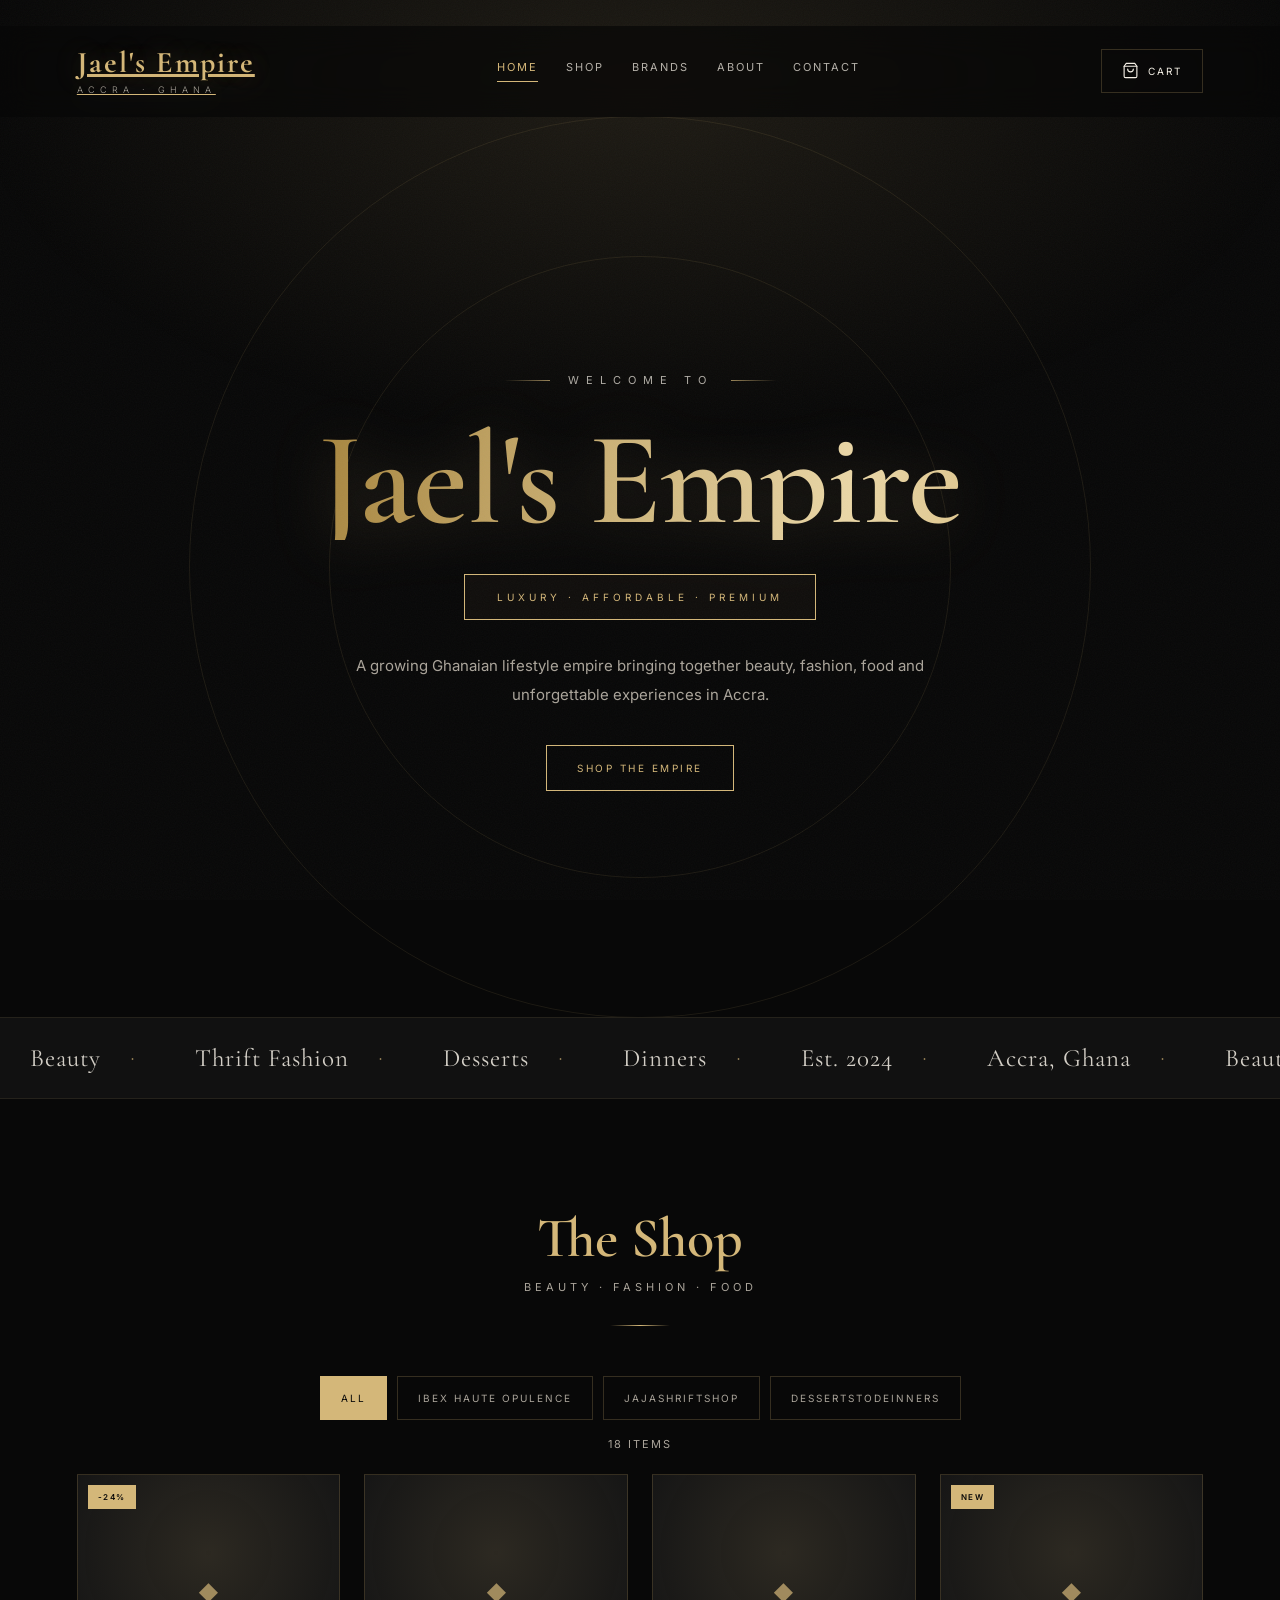
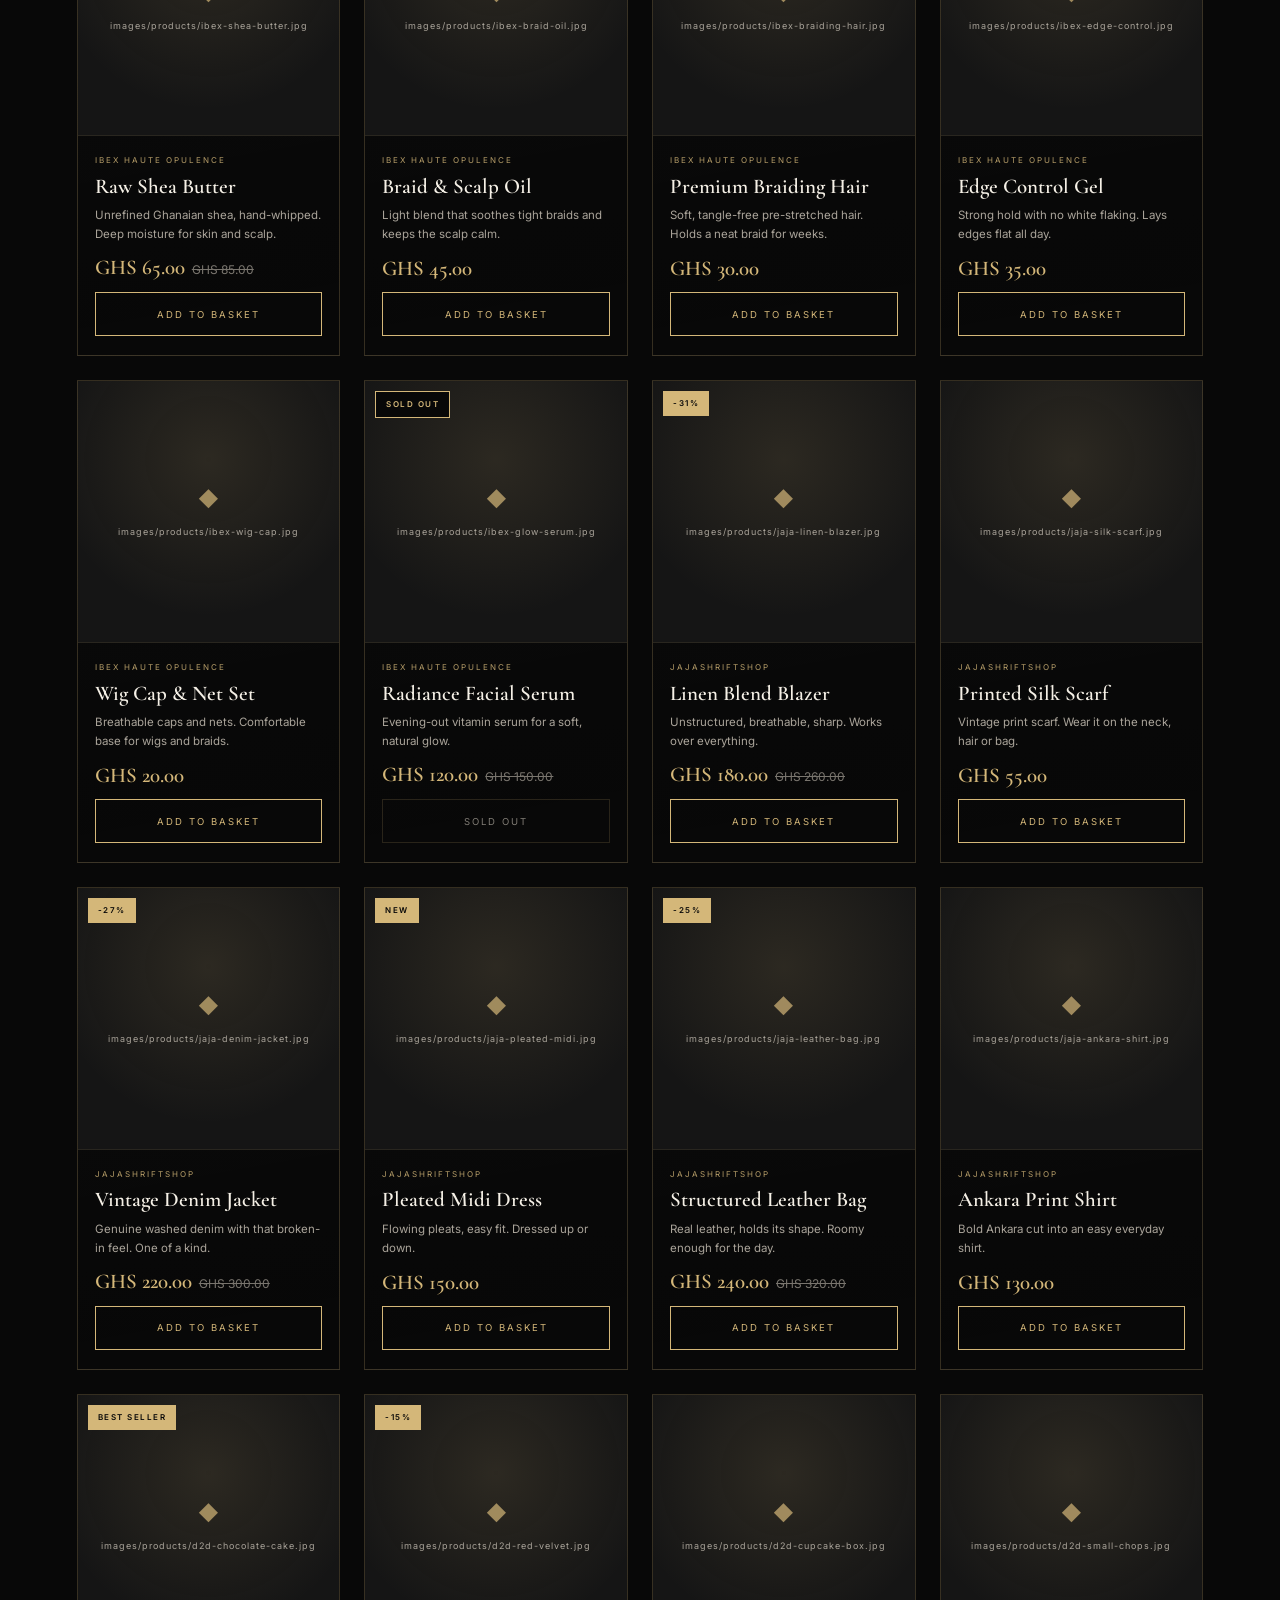
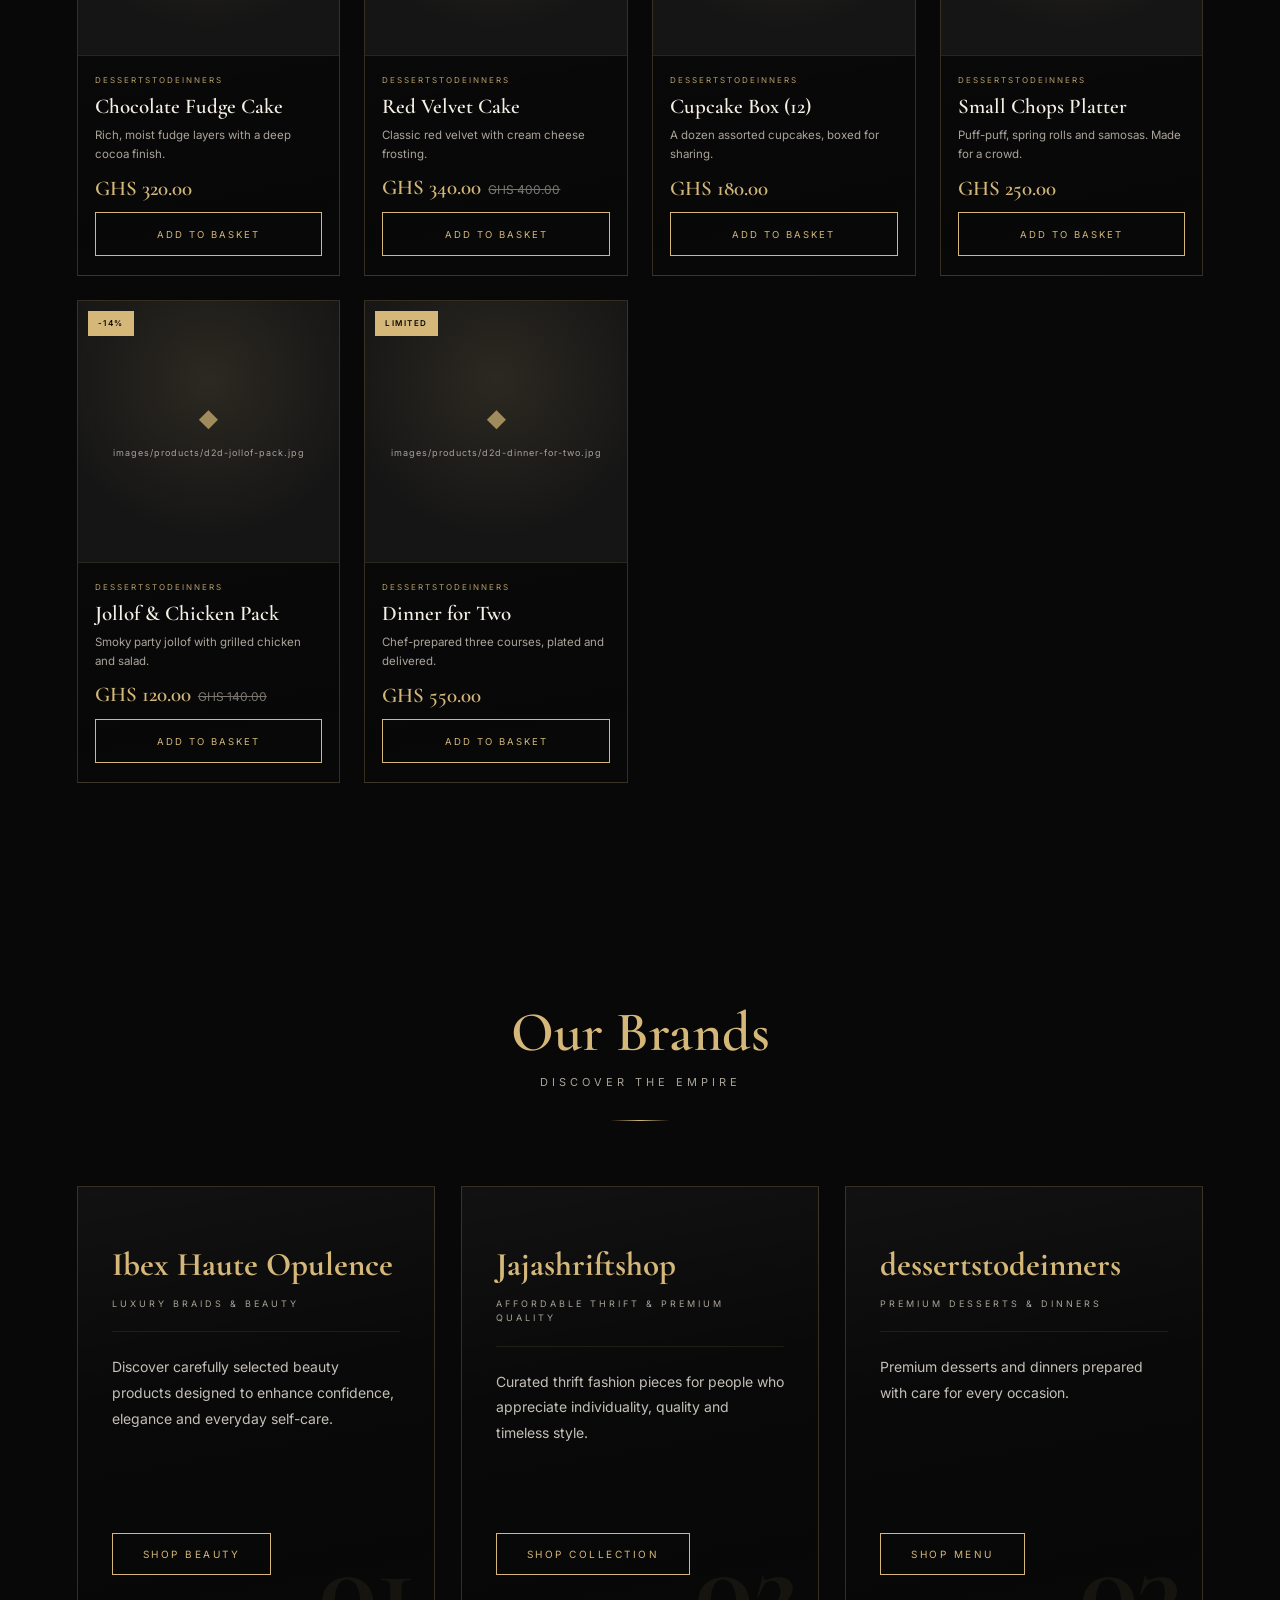
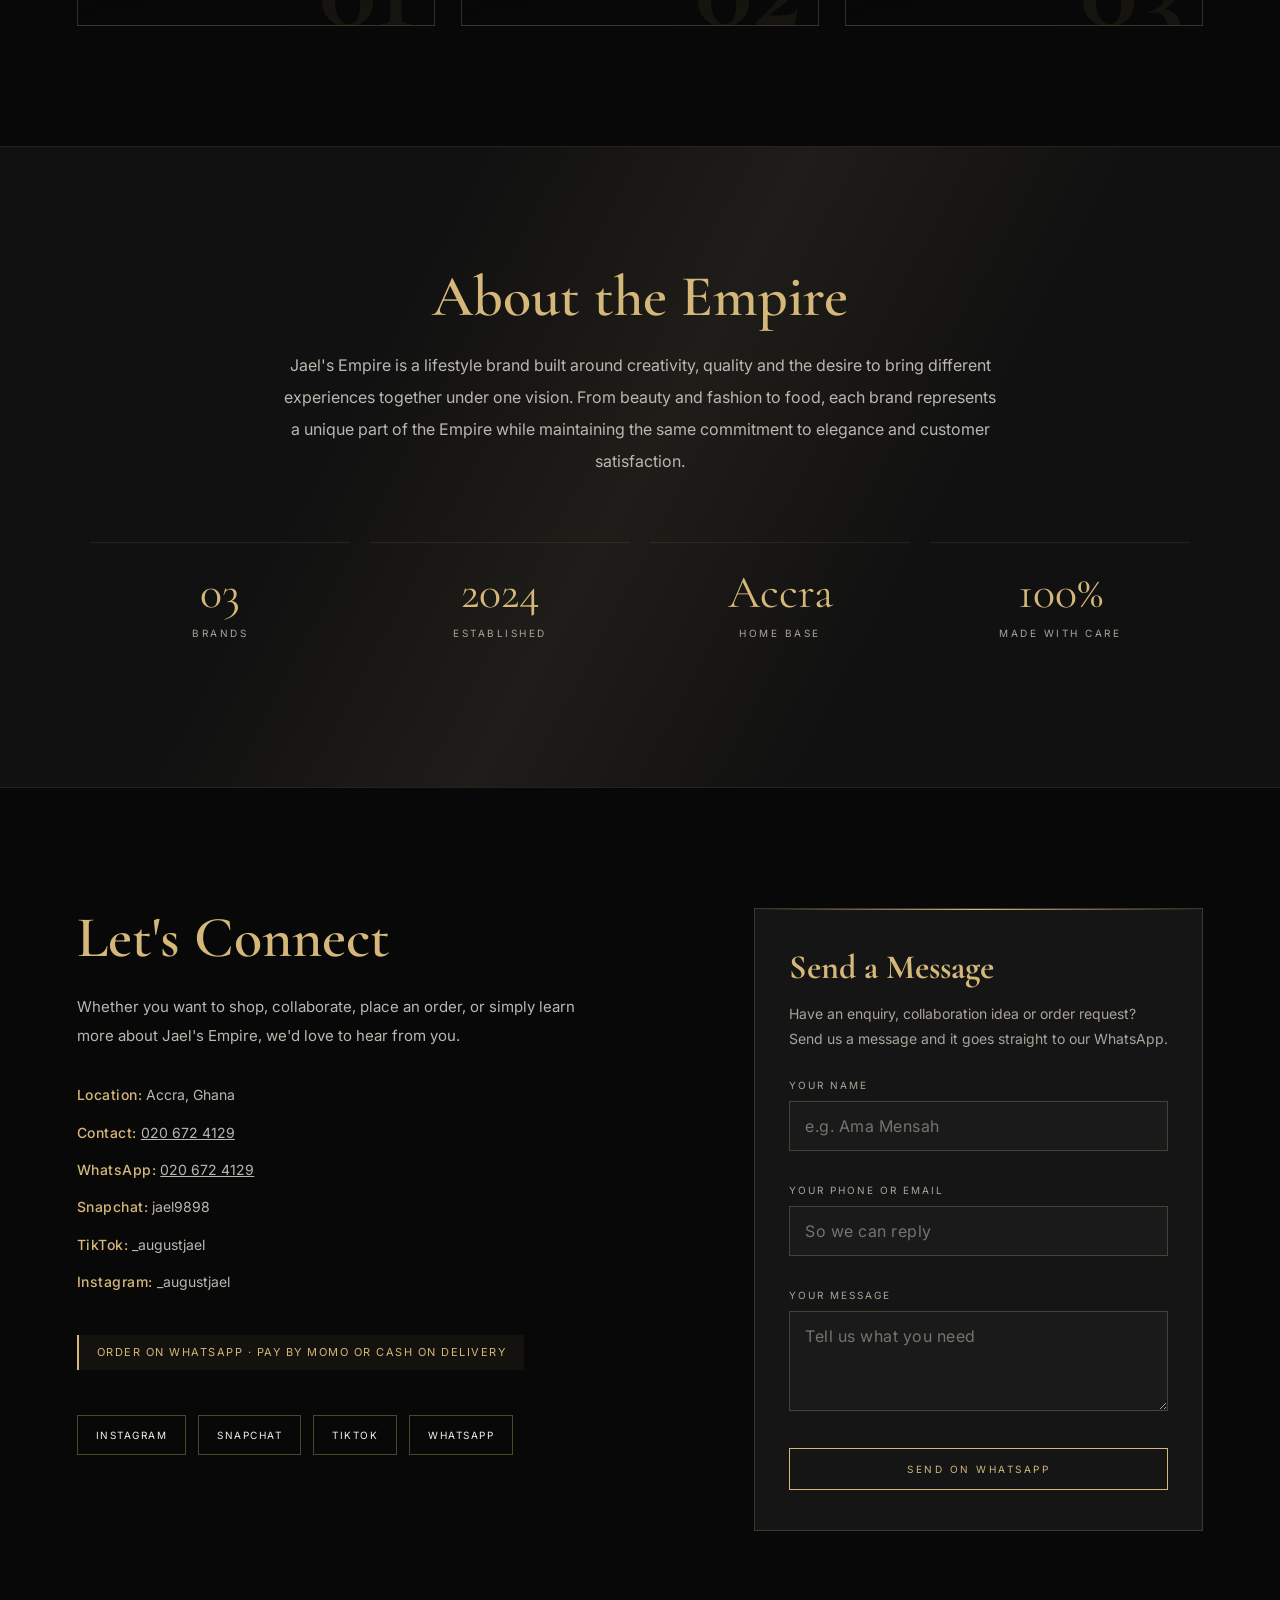
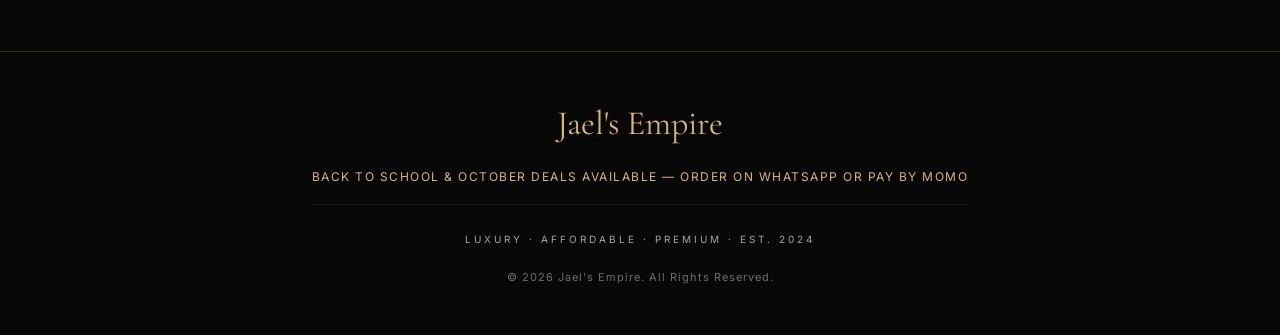
==== commit 0158830b: "update my project" ====
--- a/index.html
+++ b/index.html
@@ -1,15 +1,22 @@
-﻿﻿<!DOCTYPE html>
+﻿﻿﻿<!DOCTYPE html>
 <html lang="en">
 <head>
   <meta charset="UTF-8">
   <meta name="viewport" content="width=device-width, initial-scale=1.0">
 
-  <title>Jael's Empire | Accra, Ghana</title>
+  <title>Jael's Empire | Beauty, Thrift Fashion &amp; Desserts — Accra, Ghana</title>
 
   <meta
     name="description"
-    content="Jael's Empire — one empire, three brands. Luxury braids & beauty, affordable premium thrift fashion, and desserts & dinners in Accra, Ghana."
+    content="Shop Jael's Empire — luxury braids & beauty by Ibex Haute Opulence, affordable premium thrift from Jajashriftshop, and desserts & dinners by dessertstodeinners. Order on WhatsApp or pay by MoMo. Accra, Ghana."
   >
+
+  <!-- Social sharing -->
+  <meta property="og:type" content="website">
+  <meta property="og:title" content="Jael's Empire | Beauty, Thrift Fashion &amp; Desserts — Accra">
+  <meta property="og:description" content="One empire, three brands. Shop beauty, thrift fashion and desserts. Order on WhatsApp or pay by MoMo.">
+  <meta property="og:locale" content="en_GH">
+  <meta name="theme-color" content="#080808">
 
   <!-- Google Fonts -->
   <link rel="preconnect" href="https://fonts.googleapis.com">
@@ -29,9 +36,40 @@
     all content visible by default.
   -->
   <script>document.documentElement.classList.add("js");</script>
+
+  <!--
+    Search engines: the shop is rendered from js/products.js, so a crawler
+    that does not run JavaScript would see an empty grid. This block gives
+    them the business details in a form they can read.
+  -->
+  <script type="application/ld+json">
+  {
+    "@context": "https://schema.org",
+    "@type": "LocalBusiness",
+    "name": "Jael's Empire",
+    "description": "Ghanaian lifestyle empire: luxury braids and beauty, affordable premium thrift fashion, and desserts and dinners.",
+    "telephone": "+233206724129",
+    "address": {
+      "@type": "PostalAddress",
+      "addressLocality": "Accra",
+      "addressCountry": "GH"
+    },
+    "priceRange": "GHS",
+    "currenciesAccepted": "GHS",
+    "paymentAccepted": "Mobile Money, Cash",
+    "sameAs": [
+      "https://www.instagram.com/_augustjael",
+      "https://www.tiktok.com/@_augustjael",
+      "https://www.snapchat.com/add/jael9898"
+    ]
+  }
+  </script>
 </head>
 
 <body>
+
+  <!-- Skip link: keyboard users can jump straight past the header. -->
+  <a class="skip-link" href="#shop">Skip to shop</a>
 
   <!-- =========================
        HEADER
@@ -42,17 +80,36 @@
     <!-- Scroll progress indicator -->
     <div class="scroll-progress" id="scrollProgress"></div>
 
-    <div class="logo">
+    <a class="logo" href="#home">
       Jael's Empire
       <span>Accra · Ghana</span>
-    </div>
+    </a>
 
     <nav>
       <a href="#home">Home</a>
+      <a href="#shop">Shop</a>
       <a href="#brands">Brands</a>
       <a href="#about">About</a>
       <a href="#contact">Contact</a>
     </nav>
+
+    <!-- Cart button. The badge shows how many items are in the basket. -->
+    <button
+      class="cart-button"
+      id="cartButton"
+      type="button"
+      aria-label="Open cart"
+      aria-haspopup="dialog"
+      aria-expanded="false"
+    >
+      <svg viewBox="0 0 24 24" aria-hidden="true" focusable="false">
+        <path d="M6 2 3 6v14a2 2 0 0 0 2 2h14a2 2 0 0 0 2-2V6l-3-4z"/>
+        <path d="M3 6h18"/>
+        <path d="M16 10a4 4 0 0 1-8 0"/>
+      </svg>
+      <span class="cart-label">Cart</span>
+      <span class="cart-count" id="cartCount" hidden>0</span>
+    </button>
   </header>
 
 
@@ -78,6 +135,10 @@
         A growing Ghanaian lifestyle empire bringing together beauty,
         fashion, food and unforgettable experiences in Accra.
       </p>
+
+      <a href="#shop" class="btn hero-btn">
+        Shop the Empire
+      </a>
 
     </section>
 
@@ -105,6 +166,44 @@
 
 
     <!-- =========================
+         SHOP
+         The grid is built from js/products.js into #productGrid. The
+         <noscript> block below is the fallback when JS is unavailable.
+    ========================== -->
+
+    <section class="shop" id="shop">
+
+      <div class="section-heading reveal">
+        <h2>The Shop</h2>
+        <p>Beauty · Fashion · Food</p>
+      </div>
+
+      <!-- Filter buttons. Built by JS from the brand list. -->
+      <div
+        class="filters reveal"
+        id="filters"
+        role="group"
+        aria-label="Filter products by brand"
+      ></div>
+
+      <!-- Live region so screen readers hear the result count change. -->
+      <p class="result-count" id="resultCount" role="status" aria-live="polite"></p>
+
+      <div class="product-grid" id="productGrid"></div>
+
+      <noscript>
+        <p class="noscript-note">
+          The shop needs JavaScript to display products. Please enable it,
+          or message us on WhatsApp at
+          <a href="https://wa.me/233206724129">+233 20 672 4129</a>
+          and we will send you the full catalogue and prices.
+        </p>
+      </noscript>
+
+    </section>
+
+
+    <!-- =========================
          BRANDS
     ========================== -->
 
@@ -131,9 +230,10 @@
             to enhance confidence, elegance and everyday self-care.
           </p>
 
-          <a href="#" class="btn">
-            Explore Brand
-          </a>
+          <!-- data-shop-brand filters the grid above instead of dead-ending. -->
+          <button type="button" class="btn" data-shop-brand="ibex">
+            Shop Beauty
+          </button>
 
         </article>
 
@@ -152,9 +252,9 @@
             individuality, quality and timeless style.
           </p>
 
-          <a href="#" class="btn">
+          <button type="button" class="btn" data-shop-brand="jaja">
             Shop Collection
-          </a>
+          </button>
 
         </article>
 
@@ -173,9 +273,9 @@
             for every occasion.
           </p>
 
-          <a href="#contact" class="btn">
-            Place an Enquiry
-          </a>
+          <button type="button" class="btn" data-shop-brand="d2d">
+            Shop Menu
+          </button>
 
         </article>
 
@@ -248,7 +348,15 @@
         </p>
 
         <p>
-          <b>Contact:</b> 0206724129
+          <b>Contact:</b>
+          <a href="tel:+233206724129">020 672 4129</a>
+        </p>
+
+        <p>
+          <b>WhatsApp:</b>
+          <a href="https://wa.me/233206724129" target="_blank" rel="noopener">
+            020 672 4129
+          </a>
         </p>
 
         <p>
@@ -264,24 +372,40 @@
         </p>
 
         <p class="note">
-          Contact these socials for booking &amp; orders
+          Order on WhatsApp · Pay by MoMo or cash on delivery
         </p>
 
         <div class="social-links">
 
-          <a href="#" target="_blank" rel="noopener">
+          <a
+            href="https://www.instagram.com/_augustjael"
+            target="_blank"
+            rel="noopener noreferrer"
+          >
             Instagram
           </a>
 
-          <a href="#" target="_blank" rel="noopener">
+          <a
+            href="https://www.snapchat.com/add/jael9898"
+            target="_blank"
+            rel="noopener noreferrer"
+          >
             Snapchat
           </a>
 
-          <a href="#" target="_blank" rel="noopener">
+          <a
+            href="https://www.tiktok.com/@_augustjael"
+            target="_blank"
+            rel="noopener noreferrer"
+          >
             TikTok
           </a>
 
-          <a href="#" target="_blank" rel="noopener">
+          <a
+            href="https://wa.me/233206724129"
+            target="_blank"
+            rel="noopener noreferrer"
+          >
             WhatsApp
           </a>
 
@@ -290,7 +414,14 @@
       </div>
 
 
-      <!-- Message Box -->
+      <!--
+        Message box.
+
+        This form previously faked success and threw the message away.
+        It now composes a real WhatsApp message to the shop, because a
+        static site has no server to email from. See initContactForm()
+        in js/script.js.
+      -->
 
       <div class="message-box reveal">
 
@@ -298,67 +429,325 @@
 
         <p>
           Have an enquiry, collaboration idea or order request?
-          Send us a message.
-        </p>
-
-        <form class="contact-form">
-
+          Send us a message and it goes straight to our WhatsApp.
+        </p>
+
+        <form class="contact-form" id="contactForm" novalidate>
+
+          <label class="field">
+            <span class="field-label">Your Name</span>
+            <input
+              type="text"
+              name="name"
+              placeholder="e.g. Ama Mensah"
+              autocomplete="name"
+              required
+            >
+          </label>
+
+          <label class="field">
+            <span class="field-label">Your Phone or Email</span>
+            <input
+              type="text"
+              name="contact"
+              placeholder="So we can reply"
+              autocomplete="tel"
+              required
+            >
+          </label>
+
+          <label class="field">
+            <span class="field-label">Your Message</span>
+            <textarea
+              name="message"
+              placeholder="Tell us what you need"
+              required
+            ></textarea>
+          </label>
+
+          <p class="form-error" id="contactError" role="alert" hidden></p>
+
+          <button type="submit" class="btn">
+            Send on WhatsApp
+          </button>
+
+        </form>
+
+      </div>
+
+    </section>
+
+  </main>
+
+
+  <!-- =========================
+       FOOTER
+  ========================== -->
+
+  <footer>
+
+    <div class="footer-logo">
+      Jael's Empire
+    </div>
+
+    <p class="promo">
+      Back to School &amp; October Deals Available — Order on WhatsApp or Pay by MoMo
+    </p>
+
+    <p class="footer-tag">
+      Luxury · Affordable · Premium · Est. 2024
+    </p>
+
+    <p class="copyright">
+      © 2026 Jael's Empire. All Rights Reserved.
+    </p>
+
+  </footer>
+
+
+  <!-- =========================
+       CART DRAWER
+       Slides in from the right. Built and updated by js/script.js.
+  ========================== -->
+
+  <div class="cart-overlay" id="cartOverlay" hidden></div>
+
+  <aside
+    class="cart-drawer"
+    id="cartDrawer"
+    role="dialog"
+    aria-modal="true"
+    aria-labelledby="cartTitle"
+    aria-hidden="true"
+    tabindex="-1"
+    hidden
+  >
+
+    <div class="cart-head">
+      <h2 id="cartTitle">Your Order</h2>
+
+      <button
+        class="cart-close"
+        id="cartClose"
+        type="button"
+        aria-label="Close cart"
+      >
+        &times;
+      </button>
+    </div>
+
+    <!-- Cart line items are rendered here. -->
+    <div class="cart-body" id="cartBody"></div>
+
+    <!-- Shown only when the cart is empty. -->
+    <div class="cart-empty" id="cartEmpty">
+      <p class="cart-empty-title">Your basket is empty</p>
+      <p class="cart-empty-text">
+        Browse the shop and add something you love.
+      </p>
+      <button type="button" class="btn" id="cartEmptyBtn">
+        Start Shopping
+      </button>
+    </div>
+
+    <div class="cart-foot" id="cartFoot" hidden>
+
+      <div class="cart-total-row">
+        <span>Subtotal</span>
+        <strong id="cartSubtotal">GHS 0.00</strong>
+      </div>
+
+      <p class="cart-shipping-note">
+        Delivery in Accra is arranged over WhatsApp after you order.
+      </p>
+
+      <button type="button" class="btn btn-wide" id="checkoutBtn">
+        Checkout
+      </button>
+
+      <button type="button" class="cart-clear" id="cartClear">
+        Clear basket
+      </button>
+
+    </div>
+
+  </aside>
+
+
+  <!-- =========================
+       OPTION PICKER
+       Asks the customer to choose a size / colour / flavour before adding.
+  ========================== -->
+
+  <div class="modal-overlay" id="optionModal" hidden>
+
+    <div
+      class="modal"
+      role="dialog"
+      aria-modal="true"
+      aria-labelledby="optionTitle"
+      tabindex="-1"
+    >
+
+      <h3 id="optionTitle">Choose an option</h3>
+
+      <form id="optionForm">
+        <div id="optionFields"></div>
+
+        <p class="form-error" id="optionError" role="alert" hidden></p>
+
+        <div class="modal-actions">
+          <button type="button" class="btn btn-ghost" id="optionCancel">
+            Cancel
+          </button>
+          <button type="submit" class="btn">Add to Basket</button>
+        </div>
+      </form>
+
+    </div>
+
+  </div>
+
+
+  <!-- =========================
+       CHECKOUT
+       Collects name, phone, delivery area and payment method, then hands
+       the order to WhatsApp.
+  ========================== -->
+
+  <div class="modal-overlay" id="checkoutModal" hidden>
+
+    <div
+      class="modal modal-checkout"
+      role="dialog"
+      aria-modal="true"
+      aria-labelledby="checkoutTitle"
+      tabindex="-1"
+    >
+
+      <h3 id="checkoutTitle">Checkout</h3>
+
+      <div class="checkout-summary" id="checkoutSummary"></div>
+
+      <form id="checkoutForm" novalidate>
+
+        <label class="field">
+          <span class="field-label">Full Name</span>
           <input
             type="text"
             name="name"
-            placeholder="Your Name"
+            placeholder="e.g. Ama Mensah"
+            autocomplete="name"
             required
           >
-
+        </label>
+
+        <label class="field">
+          <span class="field-label">Phone Number</span>
           <input
-            type="email"
-            name="email"
-            placeholder="Your Email"
+            type="tel"
+            name="phone"
+            placeholder="e.g. 0244 000 000"
+            autocomplete="tel"
             required
           >
-
+        </label>
+
+        <label class="field">
+          <span class="field-label">Delivery Area in Accra</span>
+          <input
+            type="text"
+            name="area"
+            placeholder="e.g. East Legon, Spintex, Tema"
+            required
+          >
+        </label>
+
+        <fieldset class="field payment-field">
+          <legend class="field-label">How will you pay?</legend>
+
+          <div class="payment-options">
+
+            <label class="payment-option">
+              <input type="radio" name="payment" value="MoMo" checked>
+              <span>
+                <b>Mobile Money</b>
+                <em>Pay by MoMo before delivery</em>
+              </span>
+            </label>
+
+            <label class="payment-option">
+              <input type="radio" name="payment" value="Cash on Delivery">
+              <span>
+                <b>Cash on Delivery</b>
+                <em>Pay the rider when it arrives</em>
+              </span>
+            </label>
+
+            <label class="payment-option">
+              <input type="radio" name="payment" value="Bank Transfer">
+              <span>
+                <b>Bank Transfer</b>
+                <em>We send account details on WhatsApp</em>
+              </span>
+            </label>
+
+          </div>
+
+          <!--
+            MoMo details customers pay into.
+            >>> REPLACE the placeholder name below with the real account name. <<<
+          -->
+          <div class="momo-details" id="momoDetails">
+            <p class="momo-title">MoMo Payment Details</p>
+            <p><b>Number:</b> 020 672 4129</p>
+            <p><b>Name:</b> <span class="todo-placeholder">Jael's Empire</span></p>
+            <p class="momo-note">
+              Send the total, then share the screenshot on WhatsApp so we
+              confirm your order.
+            </p>
+          </div>
+
+        </fieldset>
+
+        <label class="field">
+          <span class="field-label">Note (optional)</span>
           <textarea
-            name="message"
-            placeholder="Your Message"
-            required
+            name="note"
+            placeholder="Anything we should know — flavours, sizes, landmarks"
           ></textarea>
-
-          <button type="submit" class="btn">
-            Send Message
+        </label>
+
+        <p class="form-error" id="checkoutError" role="alert" hidden></p>
+
+        <div class="modal-actions">
+          <button type="button" class="btn btn-ghost" id="checkoutCancel">
+            Back
           </button>
-
-        </form>
-
-      </div>
-
-    </section>
-
-  </main>
+          <button type="submit" class="btn" id="checkoutSubmit">
+            Send Order on WhatsApp
+          </button>
+        </div>
+
+        <p class="checkout-foot-note">
+          Your order opens in WhatsApp so we can confirm delivery and payment
+          with you directly.
+        </p>
+
+      </form>
+
+    </div>
+
+  </div>
 
 
   <!-- =========================
-       FOOTER
+       TOAST (add-to-basket feedback)
   ========================== -->
 
-  <footer>
-
-    <div class="footer-logo">
-      Jael's Empire
-    </div>
-
-    <p class="promo">
-      Back to School &amp; October Deals Available — DM for Catalogue, Menu &amp; Prices
-    </p>
-
-    <p class="footer-tag">
-      Luxury · Affordable · Premium · Est. 2024
-    </p>
-
-    <p class="copyright">
-      © 2026 Jael's Empire. All Rights Reserved.
-    </p>
-
-  </footer>
+  <div class="toast" id="toast" role="status" aria-live="polite" hidden>
+    <span id="toastText"></span>
+  </div>
 
 
   <!-- Back to top -->
@@ -368,9 +757,34 @@
 
 
   <!-- =========================
-       JAVASCRIPT
+       CONFIG + JAVASCRIPT
+       This CONFIG block is the only place shop-wide settings live.
   ========================== -->
 
+  <script>
+    window.JAEL_CONFIG = {
+      /* WhatsApp number that receives orders. International format,
+         digits only — country code 233 for Ghana, no leading 0. */
+      whatsappNumber: "233206724129",
+
+      /* Number customers send MoMo payments to, as displayed. */
+      momoNumber: "020 672 4129",
+
+      /* >>> REPLACE with the real MoMo account name. <<< */
+      momoName: "Jael's Empire",
+
+      /* Currency label shown next to prices. */
+      currency: "GHS",
+
+      /* Free delivery over this amount, in GHS. Set to 0 to disable. */
+      freeDeliveryOver: 500,
+
+      /* Flat delivery fee in GHS, applied under the threshold. */
+      deliveryFee: 30
+    };
+  </script>
+
+  <script src="js/products.js"></script>
   <script src="js/script.js"></script>
 
 </body>
--- a/css/style.css
+++ b/css/style.css
@@ -1240,3 +1240,1513 @@
         animation: none;
       }
     }
+
+/* ==========================================================================
+   ECOMMERCE — SHOP, CART, CHECKOUT
+   Added on top of the original brand page. Reuses the design tokens
+   defined at the top of this file (--gold, --black, --cream, --ease)
+   so the shop matches the existing look exactly.
+
+   Layout is mobile-first: the rules directly below describe the phone
+   experience, and the @media (min-width) blocks near the end scale it up
+   to tablet and desktop.
+   ========================================================================== */
+
+/* =========================
+   SKIP LINK
+   Visible only when focused, so keyboard users can bypass the header.
+========================= */
+
+.skip-link {
+  position: absolute;
+  top: -60px;
+  left: 12px;
+  z-index: 2000;
+  padding: 12px 20px;
+  background: var(--gold);
+  color: var(--black);
+  font-size: 12px;
+  letter-spacing: 1.5px;
+  text-transform: uppercase;
+  text-decoration: none;
+  transition: top 0.3s var(--ease);
+}
+
+.skip-link:focus {
+  top: 12px;
+}
+
+/* =========================
+   CART BUTTON (header)
+========================= */
+
+.cart-button {
+  position: relative;
+  display: inline-flex;
+  align-items: center;
+  gap: 9px;
+  /* 44px minimum touch target. */
+  min-height: 44px;
+  padding: 0 16px;
+  background: transparent;
+  border: 1px solid var(--line);
+  color: var(--cream);
+  font-family: var(--font-body);
+  font-size: 10px;
+  letter-spacing: 2px;
+  text-transform: uppercase;
+  cursor: pointer;
+  transition:
+    border-color 0.35s var(--ease),
+    color 0.35s var(--ease),
+    background 0.35s var(--ease);
+}
+
+.cart-button svg {
+  width: 17px;
+  height: 17px;
+  fill: none;
+  stroke: currentColor;
+  stroke-width: 1.6;
+  stroke-linecap: round;
+  stroke-linejoin: round;
+}
+
+.cart-button:hover {
+  border-color: var(--gold);
+  color: var(--gold);
+  background: rgba(212, 183, 121, 0.06);
+}
+
+/* Item-count badge. Hidden via [hidden] when the basket is empty. */
+.cart-count {
+  position: absolute;
+  top: -8px;
+  right: -8px;
+  min-width: 21px;
+  height: 21px;
+  padding: 0 5px;
+  display: grid;
+  place-items: center;
+  border-radius: 11px;
+  background: var(--gold);
+  color: var(--black);
+  font-size: 10px;
+  font-weight: 600;
+  letter-spacing: 0;
+  /* Pops when the count changes. Re-triggered from JS. */
+  transition: transform 0.35s var(--ease);
+}
+
+.cart-count.is-bumping {
+  transform: scale(1.35);
+}
+
+/* =========================
+   SHOP SECTION
+========================= */
+
+.shop {
+  padding-bottom: 20px;
+}
+
+/* Filter chips: horizontally scrollable on phones rather than wrapping
+   into a tall stack that pushes products off screen. */
+.filters {
+  display: flex;
+  gap: 10px;
+  padding: 34px var(--edge) 0;
+  max-width: 1400px;
+  margin: auto;
+  overflow-x: auto;
+  scrollbar-width: none;
+  -webkit-overflow-scrolling: touch;
+}
+
+.filters::-webkit-scrollbar {
+  display: none;
+}
+
+.filter-chip {
+  flex: 0 0 auto;
+  min-height: 44px;
+  padding: 0 20px;
+  display: inline-flex;
+  align-items: center;
+  gap: 8px;
+  border: 1px solid var(--line);
+  background: transparent;
+  color: var(--muted);
+  font-family: var(--font-body);
+  font-size: 10px;
+  letter-spacing: 2px;
+  text-transform: uppercase;
+  white-space: nowrap;
+  cursor: pointer;
+  transition:
+    border-color 0.35s var(--ease),
+    color 0.35s var(--ease),
+    background 0.35s var(--ease);
+}
+
+.filter-chip:hover {
+  border-color: var(--gold);
+  color: var(--gold);
+}
+
+.filter-chip[aria-pressed="true"] {
+  border-color: var(--gold);
+  background: var(--gold);
+  color: var(--black);
+}
+
+/* Result counter under the filters. */
+.result-count {
+  padding: 16px var(--edge) 0;
+  max-width: 1400px;
+  margin: auto;
+  color: var(--muted);
+  font-size: 11px;
+  letter-spacing: 2px;
+  text-transform: uppercase;
+}
+
+/* =========================
+   PRODUCT GRID
+   2 columns on phones (the standard shop layout), scaling to 3 and 4.
+========================= */
+
+.product-grid {
+  display: grid;
+  grid-template-columns: repeat(2, 1fr);
+  gap: 14px;
+  padding: 20px var(--edge) 90px;
+  max-width: 1400px;
+  margin: auto;
+}
+
+.product-card {
+  position: relative;
+  display: flex;
+  flex-direction: column;
+  border: 1px solid var(--line);
+  background: linear-gradient(
+    170deg,
+    rgba(255, 255, 255, 0.04) 0%,
+    rgba(255, 255, 255, 0.008) 45%,
+    rgba(0, 0, 0, 0) 100%
+  );
+  /* Clip the image to the card corners. */
+  overflow: hidden;
+  transition:
+    transform 0.45s var(--ease),
+    border-color 0.45s var(--ease),
+    box-shadow 0.45s var(--ease);
+}
+
+@media (hover: hover) {
+  .product-card:hover {
+    border-color: var(--gold);
+    transform: translateY(-6px);
+    box-shadow:
+      0 26px 50px -24px rgba(0, 0, 0, 0.9),
+      0 0 40px -14px rgba(212, 183, 121, 0.26);
+  }
+
+  .product-card:hover .product-image img {
+    transform: scale(1.05);
+  }
+}
+
+/* Fixed square media box. Reserving the aspect ratio up front stops the
+   grid jumping around as photos load. */
+.product-image {
+  position: relative;
+  aspect-ratio: 1 / 1;
+  overflow: hidden;
+  background: var(--dark-card);
+  border-bottom: 1px solid var(--line-soft);
+}
+
+.product-image img {
+  width: 100%;
+  height: 100%;
+  object-fit: cover;
+  transition: transform 0.6s var(--ease);
+  /*
+    The placeholder below sits at the same position, so the photo has to
+    win the paint order. Without this, a missing-file placeholder can
+    render on top of a photo that actually loaded.
+  */
+  position: relative;
+  z-index: 1;
+}
+
+/* Shown when the photo file is missing. Prints the filename the site
+   expects, so whoever adds products knows exactly what to save. */
+.image-placeholder {
+  position: absolute;
+  inset: 0;
+  display: flex;
+  flex-direction: column;
+  align-items: center;
+  justify-content: center;
+  gap: 10px;
+  padding: 14px;
+  text-align: center;
+  background:
+    radial-gradient(circle at 50% 30%, rgba(212, 183, 121, 0.12), transparent 70%),
+    var(--dark-card);
+}
+
+.image-placeholder::before {
+  content: "◆";
+  color: var(--gold);
+  font-size: 20px;
+  opacity: 0.7;
+}
+
+.image-placeholder span {
+  color: var(--muted);
+  font-size: 9px;
+  letter-spacing: 1px;
+  line-height: 1.6;
+  word-break: break-all;
+}
+
+/* Corner badges: sale flag and sold-out state. */
+.product-badge {
+  position: absolute;
+  top: 10px;
+  left: 10px;
+  z-index: 2;
+  padding: 6px 10px;
+  background: var(--gold);
+  color: var(--black);
+  font-size: 8px;
+  font-weight: 600;
+  letter-spacing: 1.5px;
+  text-transform: uppercase;
+}
+
+.product-badge.badge-sold-out {
+  background: var(--black);
+  color: var(--gold);
+  border: 1px solid var(--gold);
+}
+
+/* When sold out, mute the photo so it reads as unavailable. */
+.product-card.is-sold-out .product-image img {
+  opacity: 0.4;
+  filter: grayscale(0.7);
+}
+
+.product-info {
+  display: flex;
+  flex-direction: column;
+  flex: 1;
+  padding: 15px 14px 16px;
+}
+
+/* Brand name sits above the product title as an eyebrow. */
+.product-brand {
+  color: var(--gold);
+  font-size: 8px;
+  letter-spacing: 2px;
+  text-transform: uppercase;
+  opacity: 0.85;
+  margin-bottom: 7px;
+}
+
+.product-name {
+  font-family: var(--font-display);
+  color: var(--cream);
+  font-size: 19px;
+  font-weight: 600;
+  line-height: 1.2;
+  margin-bottom: 7px;
+}
+
+.product-desc {
+  color: var(--muted);
+  font-size: 11.5px;
+  line-height: 1.65;
+  margin-bottom: 13px;
+  /* Keep cards the same height regardless of description length. */
+  display: -webkit-box;
+  -webkit-line-clamp: 2;
+  line-clamp: 2;
+  -webkit-box-orient: vertical;
+  overflow: hidden;
+}
+
+.product-price-row {
+  display: flex;
+  align-items: baseline;
+  flex-wrap: wrap;
+  gap: 7px;
+  margin-top: auto;
+  margin-bottom: 13px;
+}
+
+.product-price {
+  font-family: var(--font-display);
+  color: var(--gold);
+  font-size: 21px;
+  font-weight: 600;
+  line-height: 1;
+}
+
+/* Struck-through original price for discounted items. */
+.product-old-price {
+  color: var(--muted);
+  font-size: 12px;
+  text-decoration: line-through;
+  opacity: 0.7;
+}
+
+/* Add to basket. Full width so it is an easy thumb target on a phone. */
+.add-to-cart {
+  width: 100%;
+  min-height: 44px;
+  padding: 12px 10px;
+  border: 1px solid var(--gold);
+  background: transparent;
+  color: var(--gold);
+  font-family: var(--font-body);
+  font-size: 9.5px;
+  letter-spacing: 2px;
+  text-transform: uppercase;
+  cursor: pointer;
+  transition:
+    background 0.35s var(--ease),
+    color 0.35s var(--ease);
+}
+
+.add-to-cart:hover:not(:disabled) {
+  background: var(--gold);
+  color: var(--black);
+}
+
+.add-to-cart:disabled {
+  border-color: var(--line);
+  color: var(--muted);
+  cursor: not-allowed;
+  opacity: 0.75;
+}
+
+/* =========================
+   NO-JAVASCRIPT NOTE
+========================= */
+
+.noscript-note {
+  max-width: 620px;
+  margin: 0 auto 90px;
+  padding: 24px;
+  border: 1px solid var(--line);
+  color: var(--muted);
+  font-size: 13px;
+  line-height: 1.9;
+  text-align: center;
+}
+
+.noscript-note a {
+  color: var(--gold);
+}
+
+/* =========================
+   CART DRAWER
+   Off-canvas panel. transform/visibility are animated rather than
+   display, so the slide works; [hidden] is toggled from JS after the
+   transition so it stays out of the accessibility tree.
+========================= */
+
+.cart-overlay {
+  position: fixed;
+  inset: 0;
+  z-index: 1500;
+  background: rgba(0, 0, 0, 0.72);
+  backdrop-filter: blur(3px);
+  -webkit-backdrop-filter: blur(3px);
+  opacity: 0;
+  transition: opacity 0.35s var(--ease);
+}
+
+.cart-overlay.is-open {
+  opacity: 1;
+}
+
+/*
+  The [hidden] attribute only sets display:none at user-agent
+  specificity, so ANY author display rule beats it. Several elements in
+  this shop are toggled with .hidden in JS while also carrying
+  display:flex/grid/block from their own class — the drawer, the cart
+  empty state, the item-count badge, the totals footer, the MoMo panel,
+  the toast and the form error boxes.
+
+  This one rule makes [hidden] win for all of them at once. It is
+  deliberately !important because it is restoring the semantics of an
+  HTML attribute that author styles are not supposed to override, and
+  because a missed case here shows the wrong content to the customer
+  (an "empty basket" message over a full basket).
+*/
+[hidden] {
+  display: none !important;
+}
+
+.cart-drawer {
+  position: fixed;
+  top: 0;
+  right: 0;
+  z-index: 1600;
+  display: flex;
+  flex-direction: column;
+  /* Mobile: near-full width. Capped so it never touches the left edge. */
+  width: min(100% - 32px, 420px);
+  height: 100%;
+  /* dvh keeps the checkout button reachable behind mobile browser bars. */
+  height: 100dvh;
+  background: var(--dark);
+  border-left: 1px solid var(--line);
+  box-shadow: -20px 0 60px -20px rgba(0, 0, 0, 0.95);
+  transform: translateX(100%);
+  transition: transform 0.42s var(--ease);
+  /* Respect the notch / home bar on phones. */
+  padding-bottom: env(safe-area-inset-bottom);
+}
+
+.cart-drawer.is-open {
+  transform: translateX(0);
+}
+
+.cart-head {
+  display: flex;
+  align-items: center;
+  justify-content: space-between;
+  gap: 14px;
+  padding: 20px 20px 16px;
+  border-bottom: 1px solid var(--line-soft);
+}
+
+.cart-head h2 {
+  font-family: var(--font-display);
+  color: var(--gold);
+  font-size: 27px;
+  font-weight: 600;
+  line-height: 1;
+}
+
+.cart-close {
+  width: 44px;
+  height: 44px;
+  display: grid;
+  place-items: center;
+  border: 1px solid var(--line);
+  background: transparent;
+  color: var(--cream);
+  font-size: 26px;
+  line-height: 1;
+  cursor: pointer;
+  transition:
+    border-color 0.3s var(--ease),
+    color 0.3s var(--ease);
+}
+
+.cart-close:hover {
+  border-color: var(--gold);
+  color: var(--gold);
+}
+
+/* Only this area scrolls, so the total and checkout button stay pinned. */
+.cart-body {
+  flex: 1;
+  overflow-y: auto;
+  padding: 8px 20px;
+  -webkit-overflow-scrolling: touch;
+}
+
+.cart-item {
+  display: grid;
+  grid-template-columns: 68px 1fr;
+  gap: 14px;
+  padding: 18px 0;
+  border-bottom: 1px solid var(--line-soft);
+}
+
+.cart-item-image {
+  width: 68px;
+  height: 68px;
+  object-fit: cover;
+  background: var(--dark-card);
+  border: 1px solid var(--line-soft);
+}
+
+/* Placeholder for cart rows whose photo has not been added yet. */
+.cart-item-image-fallback {
+  width: 68px;
+  height: 68px;
+  display: grid;
+  place-items: center;
+  background: var(--dark-card);
+  border: 1px solid var(--line-soft);
+  color: var(--gold);
+  font-size: 17px;
+  opacity: 0.6;
+}
+
+.cart-item-name {
+  font-family: var(--font-display);
+  color: var(--cream);
+  font-size: 17px;
+  line-height: 1.25;
+  margin-bottom: 4px;
+}
+
+/* Chosen size / colour / flavour, shown under the product name. */
+.cart-item-options {
+  color: var(--muted);
+  font-size: 10.5px;
+  letter-spacing: 0.5px;
+  margin-bottom: 9px;
+}
+
+.cart-item-line-total {
+  color: var(--gold);
+  font-size: 13px;
+  font-weight: 500;
+}
+
+.cart-item-controls {
+  display: flex;
+  align-items: center;
+  justify-content: space-between;
+  gap: 12px;
+  margin-top: 11px;
+}
+
+/* Quantity stepper: - [n] + */
+.qty-stepper {
+  display: inline-flex;
+  align-items: center;
+  border: 1px solid var(--line);
+}
+
+.qty-btn {
+  width: 34px;
+  height: 34px;
+  display: grid;
+  place-items: center;
+  border: 0;
+  background: transparent;
+  color: var(--cream);
+  font-size: 16px;
+  line-height: 1;
+  cursor: pointer;
+  transition:
+    background 0.25s var(--ease),
+    color 0.25s var(--ease);
+}
+
+.qty-btn:hover {
+  background: var(--gold);
+  color: var(--black);
+}
+
+.qty-value {
+  min-width: 34px;
+  text-align: center;
+  color: var(--gold);
+  font-size: 13px;
+  font-variant-numeric: tabular-nums;
+}
+
+.cart-remove {
+  border: 0;
+  background: transparent;
+  color: var(--muted);
+  font-family: var(--font-body);
+  font-size: 10px;
+  letter-spacing: 1.5px;
+  text-transform: uppercase;
+  cursor: pointer;
+  padding: 8px 0;
+  text-decoration: underline;
+  text-underline-offset: 3px;
+  transition: color 0.3s var(--ease);
+}
+
+.cart-remove:hover {
+  color: #e08080;
+}
+
+/* Empty state. */
+.cart-empty {
+  flex: 1;
+  display: flex;
+  flex-direction: column;
+  align-items: center;
+  justify-content: center;
+  gap: 12px;
+  padding: 40px 30px;
+  text-align: center;
+}
+
+.cart-empty-title {
+  font-family: var(--font-display);
+  color: var(--gold);
+  font-size: 25px;
+}
+
+.cart-empty-text {
+  color: var(--muted);
+  font-size: 13px;
+  line-height: 1.8;
+  margin-bottom: 10px;
+}
+
+.cart-foot {
+  padding: 18px 20px 22px;
+  border-top: 1px solid var(--line);
+  background: var(--dark-card);
+}
+
+.cart-total-row {
+  display: flex;
+  align-items: baseline;
+  justify-content: space-between;
+  gap: 16px;
+  margin-bottom: 8px;
+}
+
+.cart-total-row span {
+  color: var(--muted);
+  font-size: 11px;
+  letter-spacing: 2px;
+  text-transform: uppercase;
+}
+
+.cart-total-row strong {
+  font-family: var(--font-display);
+  color: var(--gold);
+  font-size: 27px;
+  font-weight: 600;
+}
+
+.cart-shipping-note {
+  color: var(--muted);
+  font-size: 11px;
+  line-height: 1.7;
+  margin-bottom: 16px;
+}
+
+.btn-wide {
+  display: block;
+  width: 100%;
+  text-align: center;
+}
+
+.cart-clear {
+  display: block;
+  width: 100%;
+  margin-top: 12px;
+  padding: 10px 0;
+  border: 0;
+  background: transparent;
+  color: var(--muted);
+  font-family: var(--font-body);
+  font-size: 10px;
+  letter-spacing: 1.5px;
+  text-transform: uppercase;
+  cursor: pointer;
+  transition: color 0.3s var(--ease);
+}
+
+.cart-clear:hover {
+  color: #e08080;
+}
+
+/* =========================
+   MODALS (options + checkout)
+========================= */
+
+.modal-overlay {
+  position: fixed;
+  inset: 0;
+  z-index: 1700;
+  display: flex;
+  /* Bottom-anchored on phones so the panel behaves like a sheet. */
+  align-items: flex-end;
+  justify-content: center;
+  padding: 0;
+  background: rgba(0, 0, 0, 0.78);
+  backdrop-filter: blur(4px);
+  -webkit-backdrop-filter: blur(4px);
+  opacity: 0;
+  transition: opacity 0.35s var(--ease);
+}
+
+.modal-overlay.is-open {
+  opacity: 1;
+}
+
+.modal {
+  width: 100%;
+  max-height: 90dvh;
+  overflow-y: auto;
+  padding: 30px 22px calc(30px + env(safe-area-inset-bottom));
+  background: var(--dark);
+  border: 1px solid var(--line);
+  border-bottom: 0;
+  box-shadow: 0 -20px 60px -20px rgba(0, 0, 0, 0.95);
+  transform: translateY(100%);
+  transition: transform 0.42s var(--ease);
+  -webkit-overflow-scrolling: touch;
+}
+
+.modal-overlay.is-open .modal {
+  transform: translateY(0);
+}
+
+.modal h3 {
+  font-family: var(--font-display);
+  color: var(--gold);
+  font-size: 30px;
+  font-weight: 600;
+  line-height: 1.1;
+  margin-bottom: 20px;
+}
+
+.modal-actions {
+  display: flex;
+  flex-direction: column-reverse;
+  gap: 10px;
+  margin-top: 22px;
+}
+
+.modal-actions .btn {
+  width: 100%;
+  text-align: center;
+}
+
+/* Secondary action in a modal. */
+.btn-ghost {
+  border-color: var(--line);
+  color: var(--muted);
+}
+
+.btn-ghost:hover {
+  border-color: var(--gold);
+  color: var(--gold);
+  box-shadow: none;
+}
+
+.btn-ghost::before {
+  display: none;
+}
+
+/* =========================
+   FORM FIELDS
+   Labels are always visible. Placeholders alone disappear the moment
+   someone starts typing, which is a real usability problem on mobile.
+========================= */
+
+.field {
+  display: block;
+  margin-bottom: 16px;
+}
+
+.field-label {
+  display: block;
+  margin-bottom: 8px;
+  color: var(--muted);
+  font-size: 10px;
+  letter-spacing: 2px;
+  text-transform: uppercase;
+}
+
+.field input,
+.field textarea {
+  width: 100%;
+  /* 16px prevents iOS Safari zooming the page on focus. */
+  padding: 14px 15px;
+  background: rgba(255, 255, 255, 0.02);
+  border: 1px solid rgba(212, 183, 121, 0.25);
+  color: var(--cream);
+  font-family: var(--font-body);
+  font-size: 16px;
+  outline: none;
+  transition:
+    border-color 0.3s var(--ease),
+    background 0.3s var(--ease),
+    box-shadow 0.3s var(--ease);
+}
+
+.field input:focus,
+.field textarea:focus {
+  border-color: var(--gold);
+  background: rgba(212, 183, 121, 0.05);
+  box-shadow: 0 0 0 3px rgba(212, 183, 121, 0.1);
+}
+
+.field textarea {
+  min-height: 100px;
+  resize: vertical;
+}
+
+.field input::placeholder,
+.field textarea::placeholder {
+  color: #77736c;
+}
+
+/* Invalid field, flagged by JS on submit. */
+.field input.is-invalid,
+.field textarea.is-invalid {
+  border-color: #c46a6a;
+}
+
+.form-error {
+  margin-bottom: 14px;
+  padding: 12px 14px;
+  border-left: 2px solid #c46a6a;
+  background: rgba(196, 106, 106, 0.08);
+  color: #e09090;
+  font-size: 12.5px;
+  line-height: 1.7;
+}
+
+/* Option groups inside the options modal. */
+.option-group {
+  margin-bottom: 20px;
+  border: 0;
+}
+
+.option-group legend {
+  margin-bottom: 11px;
+}
+
+.option-values {
+  display: flex;
+  flex-wrap: wrap;
+  gap: 9px;
+}
+
+/* Radio driven chips — the visible box is the label, not the input. */
+.option-chip {
+  position: relative;
+  min-height: 44px;
+  display: inline-flex;
+  align-items: center;
+  padding: 0 17px;
+  border: 1px solid var(--line);
+  color: var(--cream);
+  font-size: 12px;
+  letter-spacing: 0.5px;
+  cursor: pointer;
+  transition:
+    border-color 0.3s var(--ease),
+    background 0.3s var(--ease),
+    color 0.3s var(--ease);
+}
+
+.option-chip input {
+  position: absolute;
+  opacity: 0;
+  width: 0;
+  height: 0;
+}
+
+.option-chip:hover {
+  border-color: var(--gold);
+}
+
+.option-chip:has(input:checked) {
+  border-color: var(--gold);
+  background: var(--gold);
+  color: var(--black);
+}
+
+/* Fallback for browsers without :has() — JS adds .is-checked. */
+.option-chip.is-checked {
+  border-color: var(--gold);
+  background: var(--gold);
+  color: var(--black);
+}
+
+/* Focus ring must reach the visible label, since the input is hidden. */
+.option-chip:has(input:focus-visible) {
+  outline: 2px solid var(--gold);
+  outline-offset: 3px;
+}
+
+/* =========================
+   CHECKOUT
+========================= */
+
+.checkout-summary {
+  margin-bottom: 24px;
+  padding: 16px;
+  border: 1px solid var(--line-soft);
+  background: rgba(212, 183, 121, 0.04);
+}
+
+.checkout-summary-line {
+  display: flex;
+  justify-content: space-between;
+  gap: 14px;
+  padding: 6px 0;
+  color: var(--muted);
+  font-size: 12px;
+  line-height: 1.6;
+}
+
+.checkout-summary-line span:last-child {
+  color: var(--cream);
+  white-space: nowrap;
+}
+
+.checkout-summary-total {
+  margin-top: 10px;
+  padding-top: 12px;
+  border-top: 1px solid var(--line-soft);
+  display: flex;
+  justify-content: space-between;
+  gap: 14px;
+  font-size: 13px;
+  letter-spacing: 1px;
+  text-transform: uppercase;
+}
+
+.checkout-summary-total strong {
+  font-family: var(--font-display);
+  color: var(--gold);
+  font-size: 24px;
+  text-transform: none;
+  letter-spacing: 0;
+}
+
+.payment-field {
+  border: 0;
+  padding: 0;
+  margin: 22px 0 16px;
+}
+
+.payment-options {
+  display: flex;
+  flex-direction: column;
+  gap: 10px;
+}
+
+/* Full-row selectable payment cards. */
+.payment-option {
+  position: relative;
+  display: flex;
+  align-items: center;
+  gap: 13px;
+  min-height: 60px;
+  padding: 13px 15px;
+  border: 1px solid var(--line);
+  cursor: pointer;
+  transition:
+    border-color 0.3s var(--ease),
+    background 0.3s var(--ease);
+}
+
+.payment-option:hover {
+  border-color: var(--gold);
+}
+
+.payment-option:has(input:checked) {
+  border-color: var(--gold);
+  background: rgba(212, 183, 121, 0.08);
+}
+
+.payment-option input {
+  flex: 0 0 auto;
+  width: 19px;
+  height: 19px;
+  accent-color: var(--gold);
+  cursor: pointer;
+}
+
+.payment-option span {
+  display: flex;
+  flex-direction: column;
+  gap: 3px;
+}
+
+.payment-option b {
+  color: var(--cream);
+  font-size: 13px;
+  font-weight: 500;
+}
+
+.payment-option em {
+  color: var(--muted);
+  font-size: 11px;
+  font-style: normal;
+}
+
+/* MoMo instructions, revealed when Mobile Money is selected.
+   Visibility is governed by the global [hidden] rule above. */
+.momo-details {
+  margin-top: 14px;
+  padding: 16px;
+  border-left: 2px solid var(--gold);
+  background: rgba(212, 183, 121, 0.07);
+}
+
+.momo-title {
+  margin-bottom: 10px;
+  color: var(--gold);
+  font-size: 10px;
+  letter-spacing: 2px;
+  text-transform: uppercase;
+}
+
+.momo-details p {
+  margin: 6px 0;
+  color: #bbb7af;
+  font-size: 12.5px;
+  line-height: 1.7;
+}
+
+.momo-details b {
+  color: var(--gold);
+  font-weight: 500;
+}
+
+.momo-note {
+  margin-top: 10px !important;
+  padding-top: 10px;
+  border-top: 1px solid var(--line-soft);
+  color: var(--muted) !important;
+  font-size: 11.5px !important;
+}
+
+/*
+  Marks a value the shop owner must replace with a real detail
+  (currently the MoMo account name). Dotted underline so it is obvious
+  in the browser without looking broken to a customer.
+*/
+.todo-placeholder {
+  border-bottom: 1px dotted var(--gold);
+  cursor: help;
+}
+
+.checkout-foot-note {
+  margin-top: 14px;
+  color: var(--muted);
+  font-size: 11px;
+  line-height: 1.7;
+  text-align: center;
+}
+
+/* =========================
+   TOAST
+   Brief confirmation after adding to basket.
+========================= */
+
+.toast {
+  position: fixed;
+  left: 50%;
+  bottom: 24px;
+  z-index: 1800;
+  max-width: calc(100% - 32px);
+  padding: 14px 22px;
+  transform: translate(-50%, 20px);
+  background: var(--gold);
+  color: var(--black);
+  font-size: 12px;
+  font-weight: 500;
+  letter-spacing: 0.5px;
+  text-align: center;
+  box-shadow: 0 16px 40px -12px rgba(0, 0, 0, 0.8);
+  opacity: 0;
+  transition:
+    opacity 0.35s var(--ease),
+    transform 0.35s var(--ease);
+}
+
+.toast.is-visible {
+  opacity: 1;
+  transform: translate(-50%, 0);
+}
+
+/* =========================
+   BODY STATE WHILE A PANEL IS OPEN
+   Stops the page behind the drawer scrolling away on mobile.
+========================= */
+
+body.is-locked {
+  overflow: hidden;
+}
+
+/* =========================
+   HERO CALL TO ACTION
+========================= */
+
+.hero-btn {
+  margin-top: 36px;
+  position: relative;
+  z-index: 1;
+}
+
+/* =========================
+   RESPONSIVE — SCALE UP
+   These are the only breakpoints the shop needs; the layout above is
+   already correct for phones.
+========================= */
+
+@media (min-width: 560px) {
+  .product-grid {
+    gap: 20px;
+  }
+
+  .product-info {
+    padding: 18px 17px 19px;
+  }
+
+  .product-name {
+    font-size: 21px;
+  }
+
+  .modal-overlay {
+    align-items: center;
+    padding: 20px;
+  }
+
+  .modal {
+    max-width: 520px;
+    border-bottom: 1px solid var(--line);
+    transform: translateY(24px);
+  }
+
+  .modal-checkout {
+    max-width: 600px;
+  }
+
+  .modal-overlay.is-open .modal {
+    transform: translateY(0);
+  }
+
+  .modal-actions {
+    flex-direction: row;
+    justify-content: flex-end;
+  }
+
+  .modal-actions .btn {
+    width: auto;
+  }
+}
+
+@media (min-width: 700px) {
+  .product-grid {
+    grid-template-columns: repeat(3, 1fr);
+  }
+
+  .cart-button {
+    padding: 0 20px;
+  }
+}
+
+@media (min-width: 1024px) {
+  .product-grid {
+    grid-template-columns: repeat(4, 1fr);
+    gap: 24px;
+  }
+
+  .filters {
+    justify-content: center;
+    flex-wrap: wrap;
+    overflow-x: visible;
+    padding-top: 40px;
+  }
+
+  .result-count {
+    text-align: center;
+  }
+}
+
+/* =========================
+   SHORT VIEWPORTS
+   Landscape phones: the sticky header plus a tall drawer leaves very
+   little room, so trim the vertical padding.
+========================= */
+
+@media (max-height: 560px) {
+  .cart-head {
+    padding: 14px 20px 12px;
+  }
+
+  .cart-head h2 {
+    font-size: 22px;
+  }
+
+  .modal {
+    max-height: 96dvh;
+    padding-top: 20px;
+  }
+}
+
+/* Print: no shop chrome, no drawer, no buttons. */
+@media print {
+  .cart-button,
+  .to-top,
+  .filters,
+  .add-to-cart,
+  .cart-drawer,
+  .cart-overlay,
+  .modal-overlay,
+  .toast,
+  .skip-link {
+    display: none !important;
+  }
+}
+
+/* ==========================================================================
+   PRODUCT IMAGE GALLERY
+   Swipeable photos on a product card.
+
+   The track is a native horizontal scroll container with scroll-snap.
+   Touch swipe, trackpad and keyboard scrolling are handled by the browser;
+   js/script.js only syncs the dots, counter and arrows to the scroll
+   position. That keeps momentum scrolling and accessibility for free.
+   ========================================================================== */
+
+.product-image.has-gallery {
+  /* Arrows and dots are positioned against this box. */
+  position: relative;
+  /* Horizontal drags should never scroll the page sideways. */
+  touch-action: pan-y;
+  overflow: hidden;
+}
+
+/* The scroll container. */
+.gallery-viewport {
+  width: 100%;
+  height: 100%;
+  overflow-x: auto;
+  overflow-y: hidden;
+  scroll-snap-type: x mandatory;
+  /* Hide the scrollbar; the dots communicate position instead. */
+  scrollbar-width: none;
+  -ms-overflow-style: none;
+  -webkit-overflow-scrolling: touch;
+  cursor: grab;
+}
+
+.gallery-viewport::-webkit-scrollbar {
+  display: none;
+}
+
+.gallery-viewport.is-dragging {
+  cursor: grabbing;
+  scroll-snap-type: none;
+}
+
+/*
+  Keyboard focus: the viewport is a real focus target so arrow keys work.
+  The ring is inset so it is not clipped by the card's overflow.
+*/
+.gallery-viewport:focus-visible {
+  outline: 2px solid var(--gold);
+  outline-offset: -3px;
+}
+
+.gallery-track {
+  display: flex;
+  height: 100%;
+}
+
+.gallery-slide {
+  /* flex: 0 0 100% makes each slide exactly one viewport wide, which is
+     what the scroll-snap and the index maths in JS assume. */
+  flex: 0 0 100%;
+  width: 100%;
+  height: 100%;
+  position: relative;
+  scroll-snap-align: start;
+  scroll-snap-stop: always;
+  margin: 0;
+}
+
+.gallery-slide img {
+  width: 100%;
+  height: 100%;
+  object-fit: cover;
+  display: block;
+  /*
+    The placeholder for this slide sits underneath at the same position,
+    so the image must win the paint order. Without this the filename
+    placeholder covers a photo that loaded perfectly well.
+  */
+  position: relative;
+  z-index: 1;
+  /* Let the browser handle vertical page scroll over a photo. */
+  -webkit-user-drag: none;
+  user-select: none;
+}
+
+/*
+  A slide whose file is missing is removed from the flow. The placeholder
+  underneath stays visible for that slide, and the JS re-measures.
+*/
+.gallery-slide.is-missing {
+  display: none;
+}
+
+/* ---- Arrows ---- */
+
+.gallery-arrow {
+  position: absolute;
+  top: 50%;
+  z-index: 3;
+  width: 38px;
+  height: 38px;
+  display: grid;
+  place-items: center;
+  transform: translateY(-50%);
+  border: 1px solid var(--line);
+  background: rgba(8, 8, 8, 0.72);
+  backdrop-filter: blur(6px);
+  -webkit-backdrop-filter: blur(6px);
+  color: var(--cream);
+  font-size: 21px;
+  line-height: 1;
+  cursor: pointer;
+  opacity: 0;
+  transition:
+    opacity 0.3s var(--ease),
+    background 0.3s var(--ease),
+    color 0.3s var(--ease),
+    border-color 0.3s var(--ease);
+}
+
+.gallery-prev {
+  left: 8px;
+}
+
+.gallery-next {
+  right: 8px;
+}
+
+.gallery-arrow:hover {
+  background: var(--gold);
+  border-color: var(--gold);
+  color: var(--black);
+}
+
+/*
+  Arrows appear on hover (pointer devices) or when the gallery has focus.
+  On a phone they stay hidden - swiping is the natural gesture and arrows
+  would only cover the photo.
+*/
+@media (hover: hover) and (pointer: fine) {
+  .product-image.has-gallery:hover .gallery-arrow {
+    opacity: 1;
+  }
+}
+
+.gallery-viewport:focus-visible ~ .gallery-arrow {
+  opacity: 1;
+}
+
+/* On touch-first devices, hide the arrows entirely. */
+@media (hover: none) {
+  .gallery-arrow {
+    display: none;
+  }
+}
+
+/* ---- Counter (e.g. 1/3) ---- */
+
+.gallery-counter {
+  position: absolute;
+  top: 10px;
+  right: 10px;
+  z-index: 3;
+  padding: 5px 9px;
+  background: rgba(8, 8, 8, 0.72);
+  backdrop-filter: blur(6px);
+  -webkit-backdrop-filter: blur(6px);
+  border: 1px solid var(--line-soft);
+  color: var(--cream);
+  font-size: 9px;
+  letter-spacing: 1.5px;
+  font-variant-numeric: tabular-nums;
+}
+
+/* If the discount/sold-out badge is present the counter moves below it. */
+.product-image.has-gallery .product-badge ~ .gallery-counter {
+  top: 44px;
+}
+
+/* ---- Dots ---- */
+
+.gallery-dots {
+  position: absolute;
+  left: 0;
+  right: 0;
+  bottom: 9px;
+  z-index: 3;
+  display: flex;
+  justify-content: center;
+  gap: 6px;
+  /* The strip itself must not eat swipes. */
+  pointer-events: none;
+}
+
+.gallery-dot {
+  width: 22px;
+  height: 4px;
+  padding: 0;
+  border: 0;
+  border-radius: 2px;
+  background: rgba(245, 240, 230, 0.32);
+  cursor: pointer;
+  /* Re-enable clicks on the dots themselves. */
+  pointer-events: auto;
+  transition:
+    background 0.3s var(--ease),
+    width 0.3s var(--ease);
+}
+
+.gallery-dot:hover {
+  background: rgba(245, 240, 230, 0.6);
+}
+
+.gallery-dot.is-active {
+  width: 30px;
+  background: var(--gold);
+  box-shadow: 0 0 10px rgba(212, 183, 121, 0.6);
+}
+
+.gallery-dot:focus-visible {
+  outline: 2px solid var(--gold);
+  outline-offset: 2px;
+}
+
+/* ---- Larger screens ---- */
+
+@media (min-width: 700px) {
+  .gallery-arrow {
+    width: 34px;
+    height: 34px;
+    font-size: 19px;
+  }
+
+  .gallery-dot {
+    width: 20px;
+  }
+
+  .gallery-dot.is-active {
+    width: 28px;
+  }
+}
+
+/* Respect reduced motion: no smooth scrolling between photos. */
+@media (prefers-reduced-motion: reduce) {
+  .gallery-viewport {
+    scroll-behavior: auto;
+  }
+}
